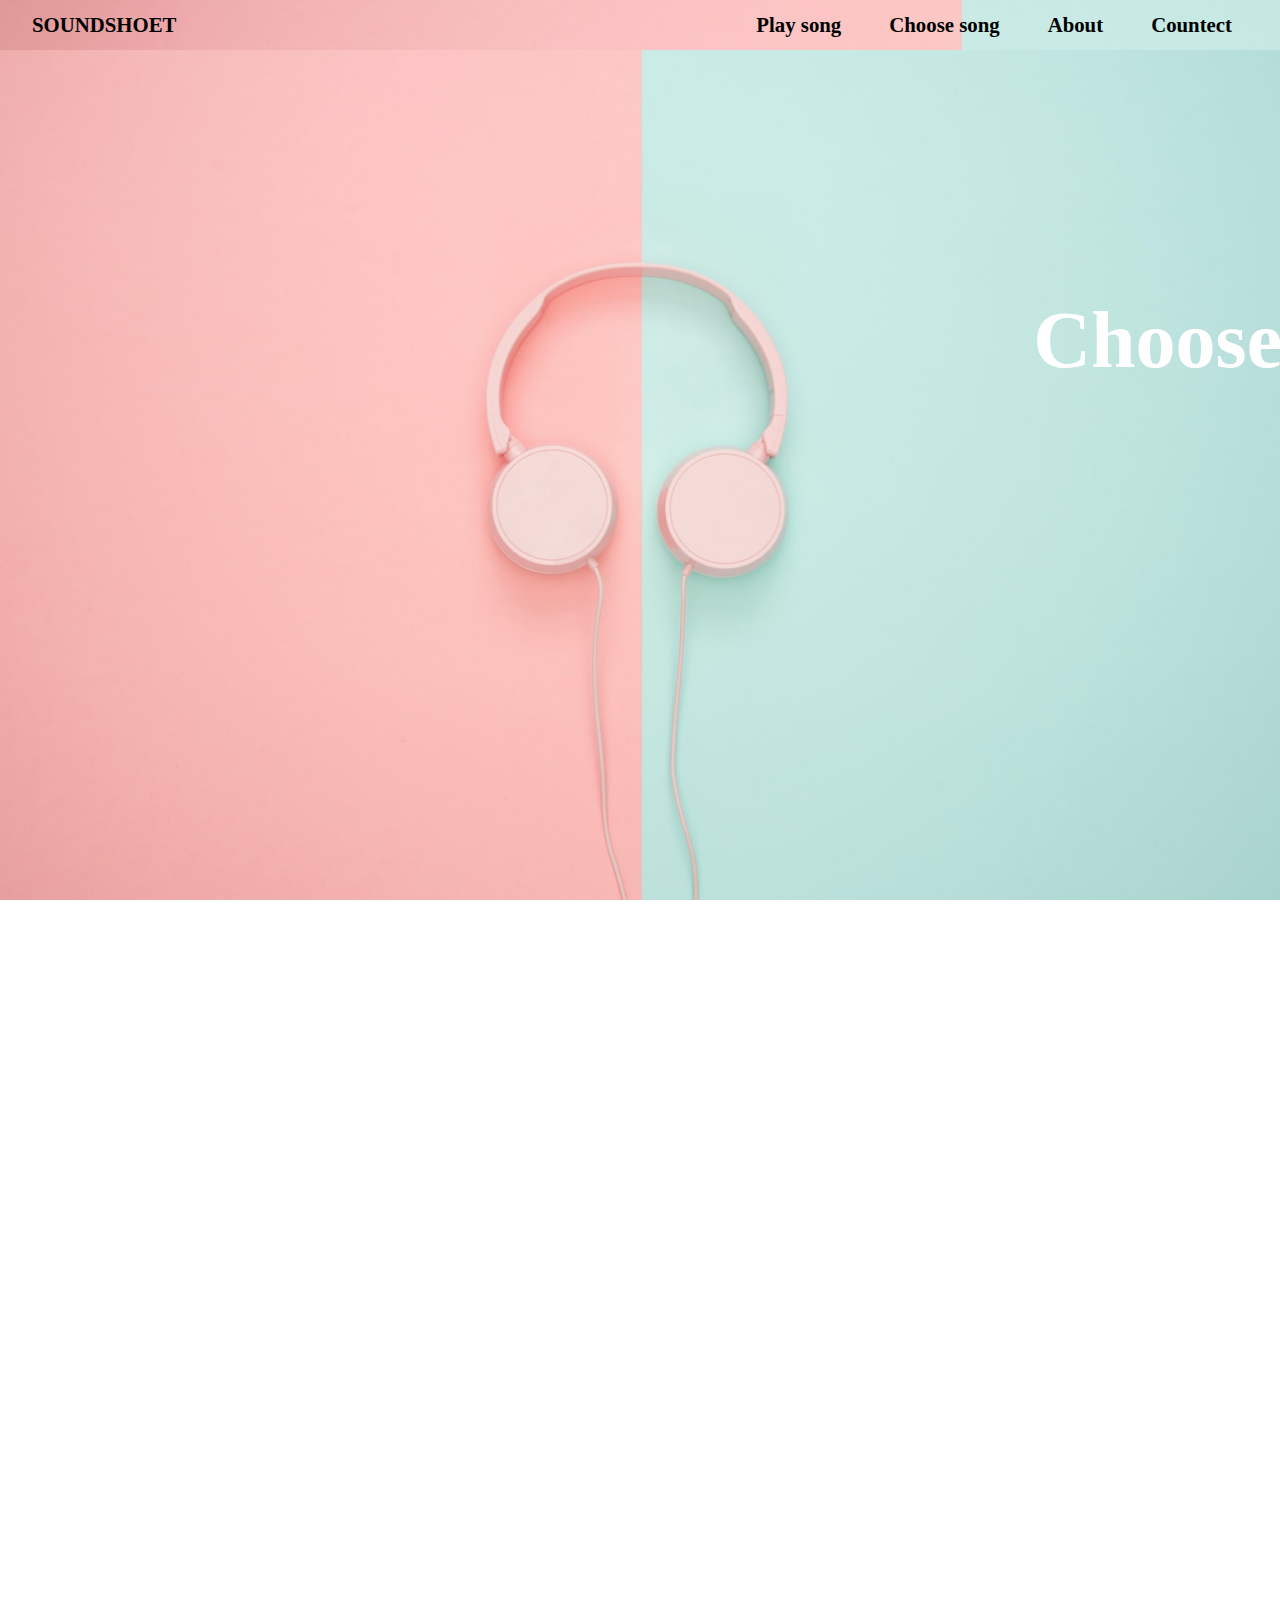
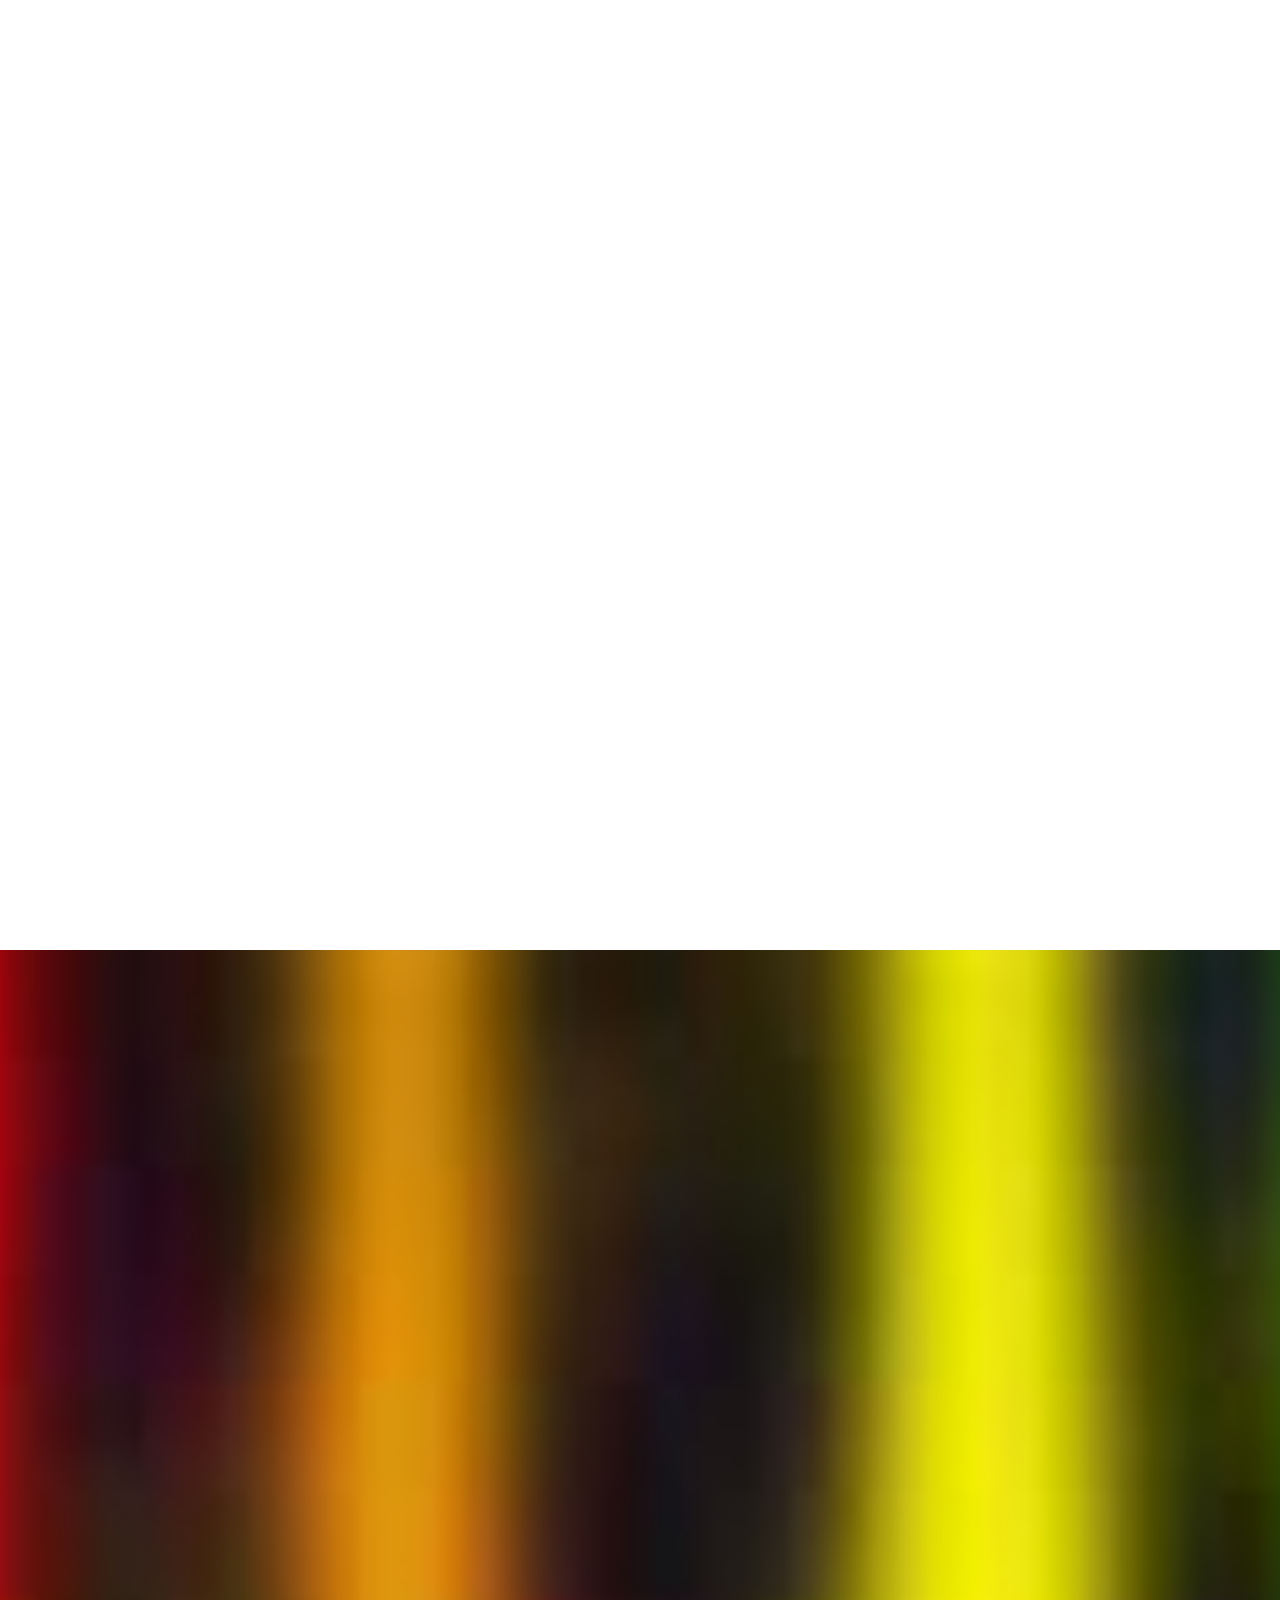
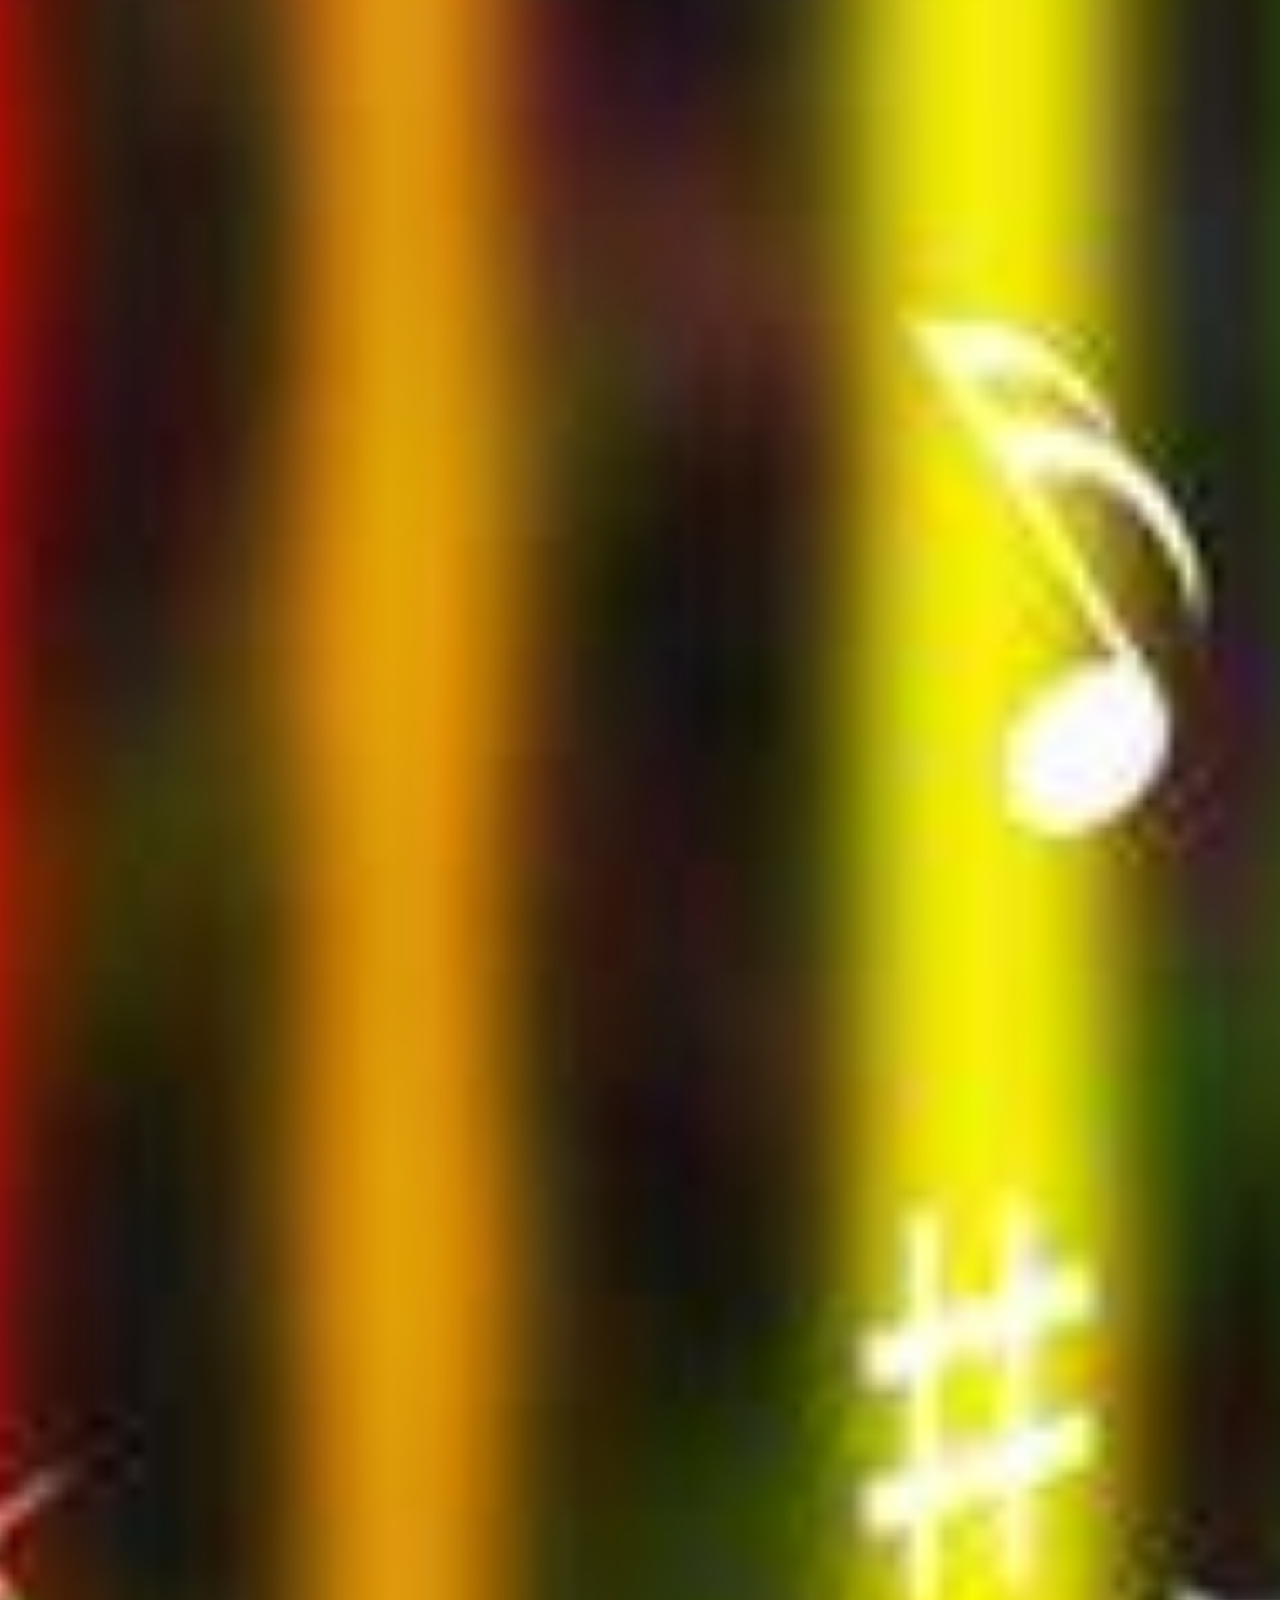
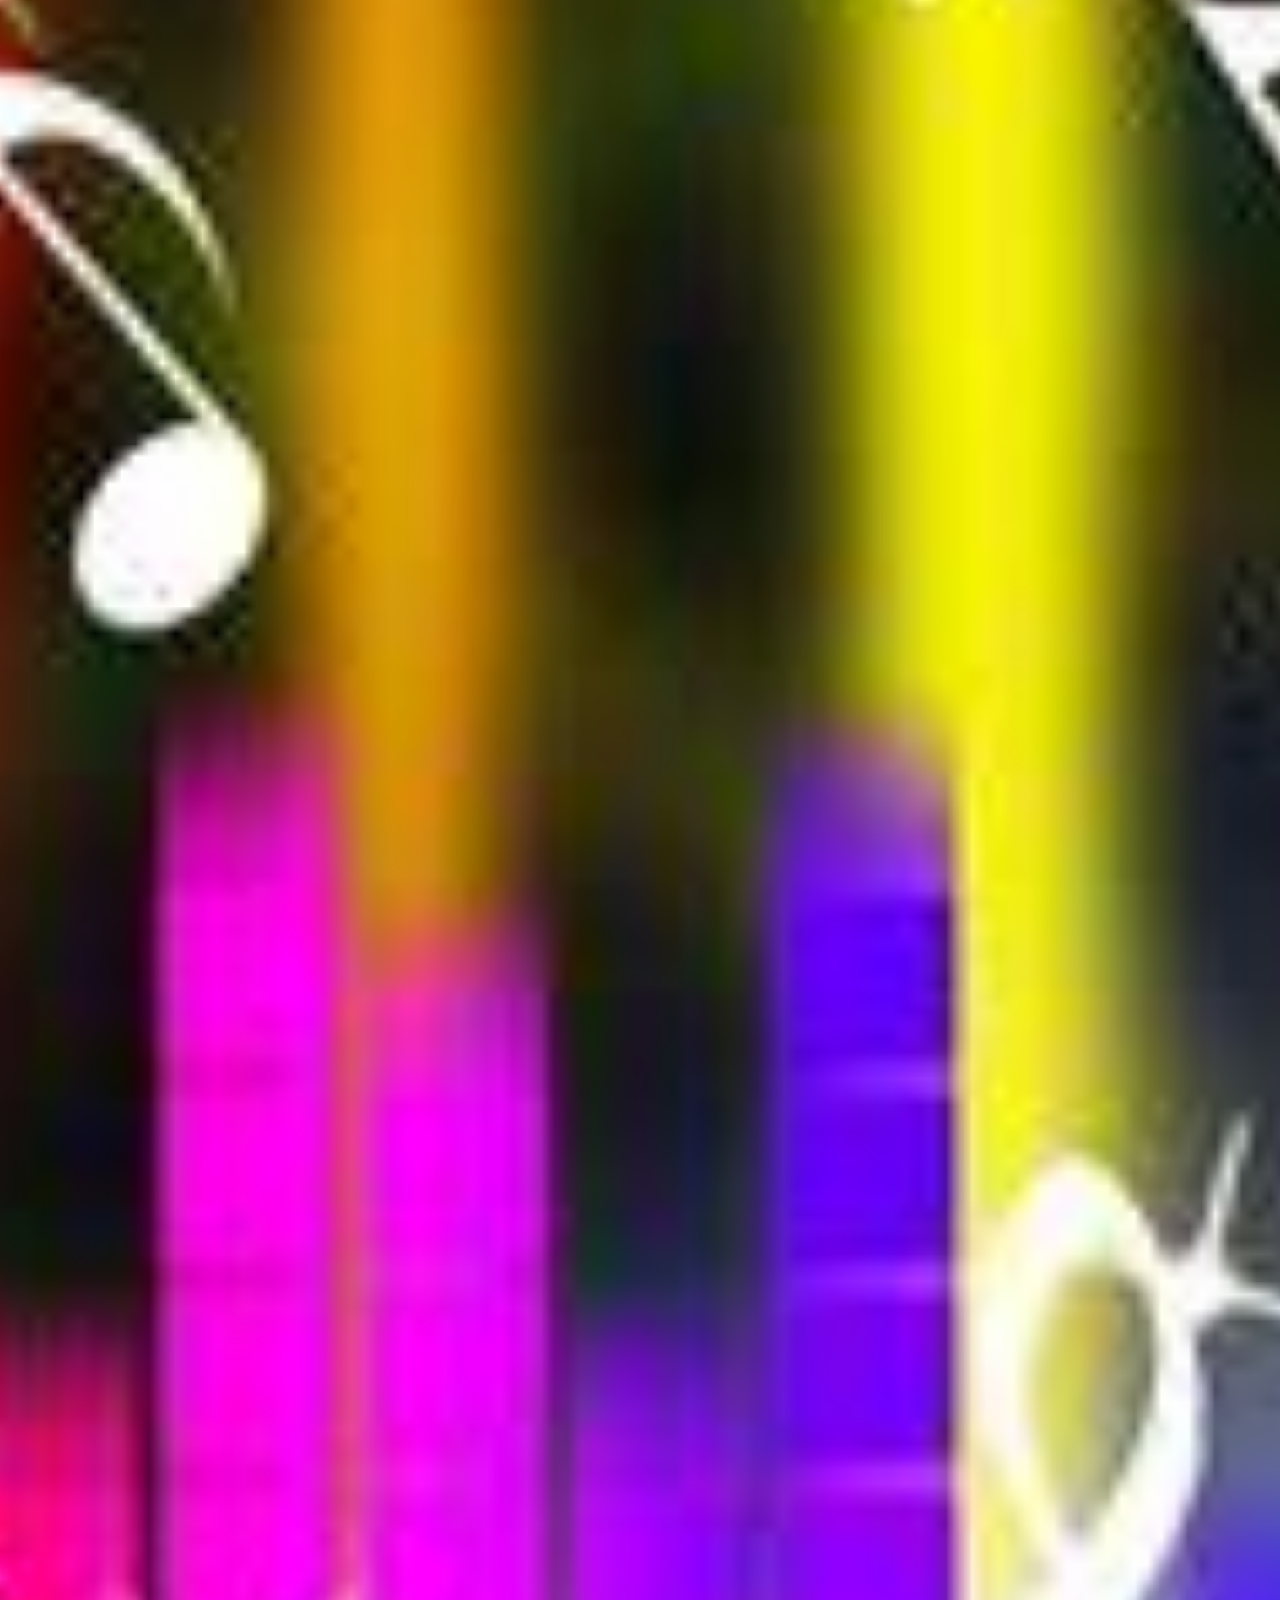
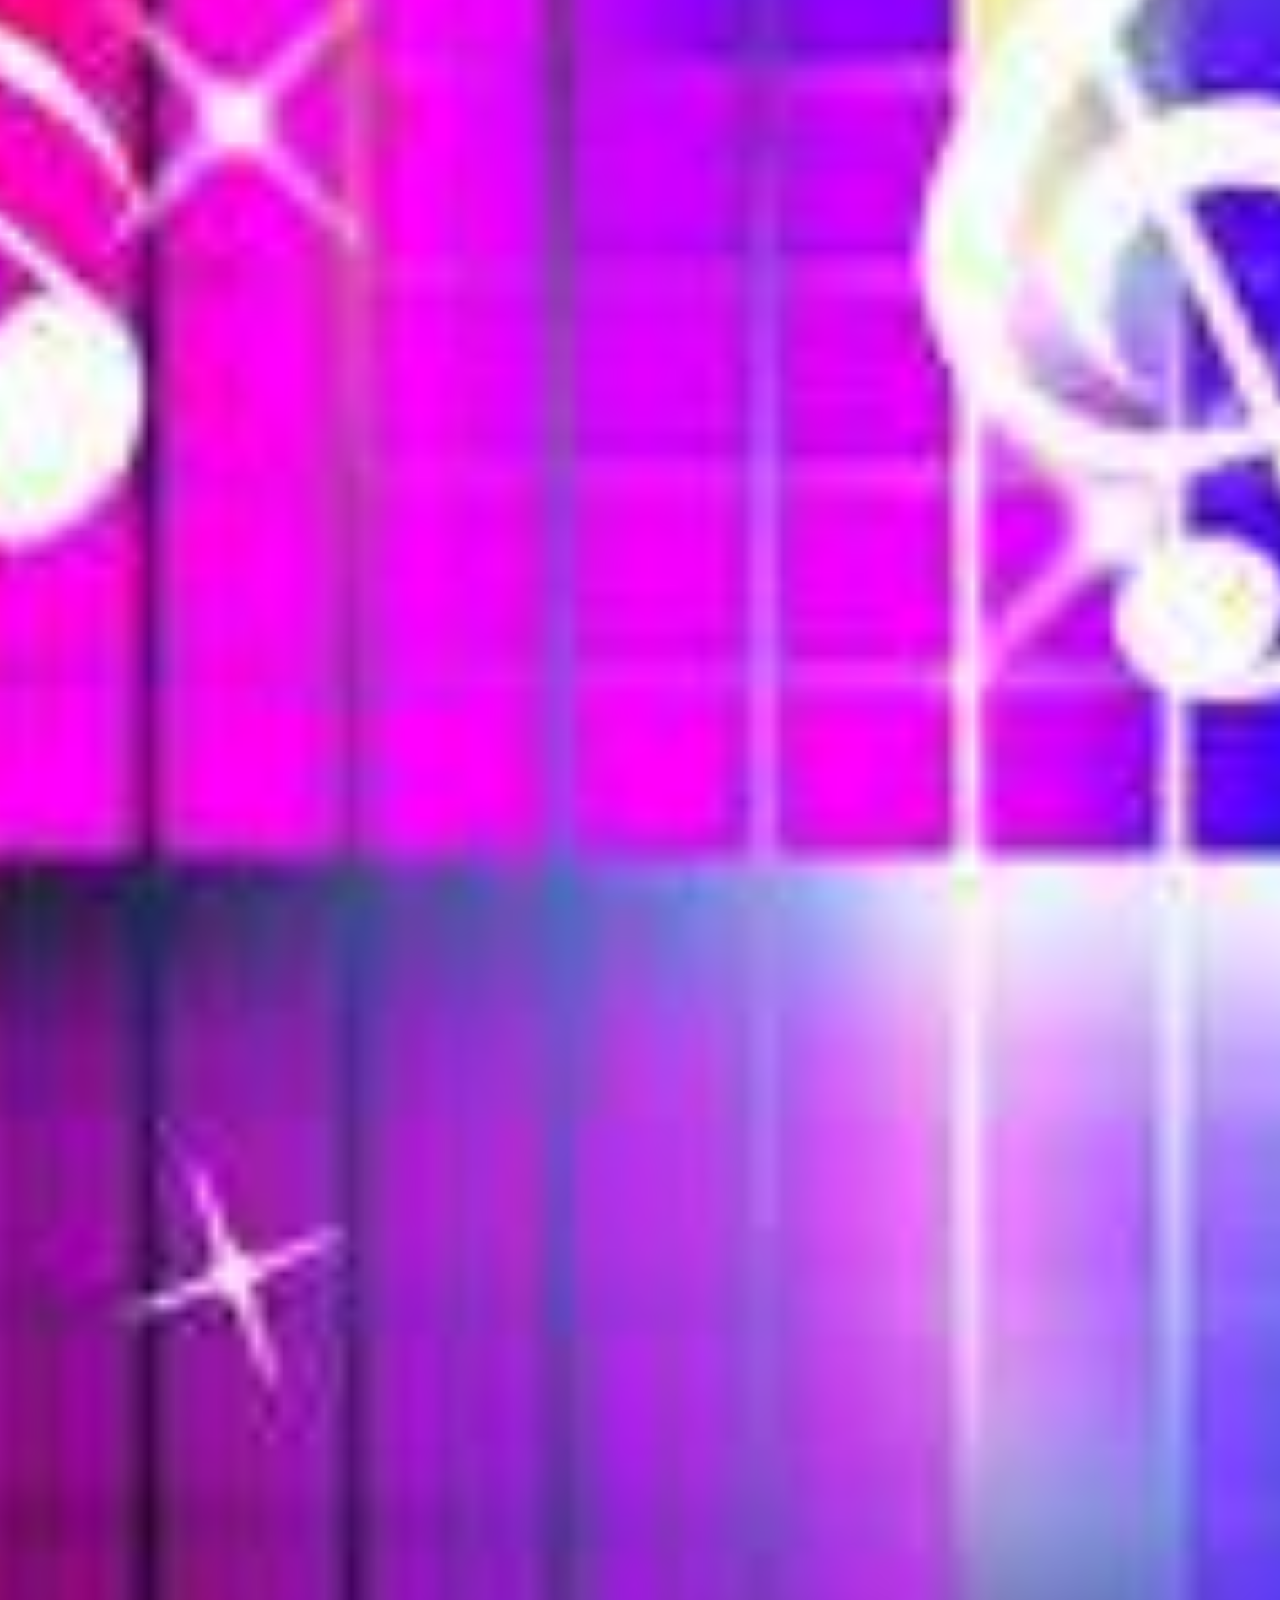
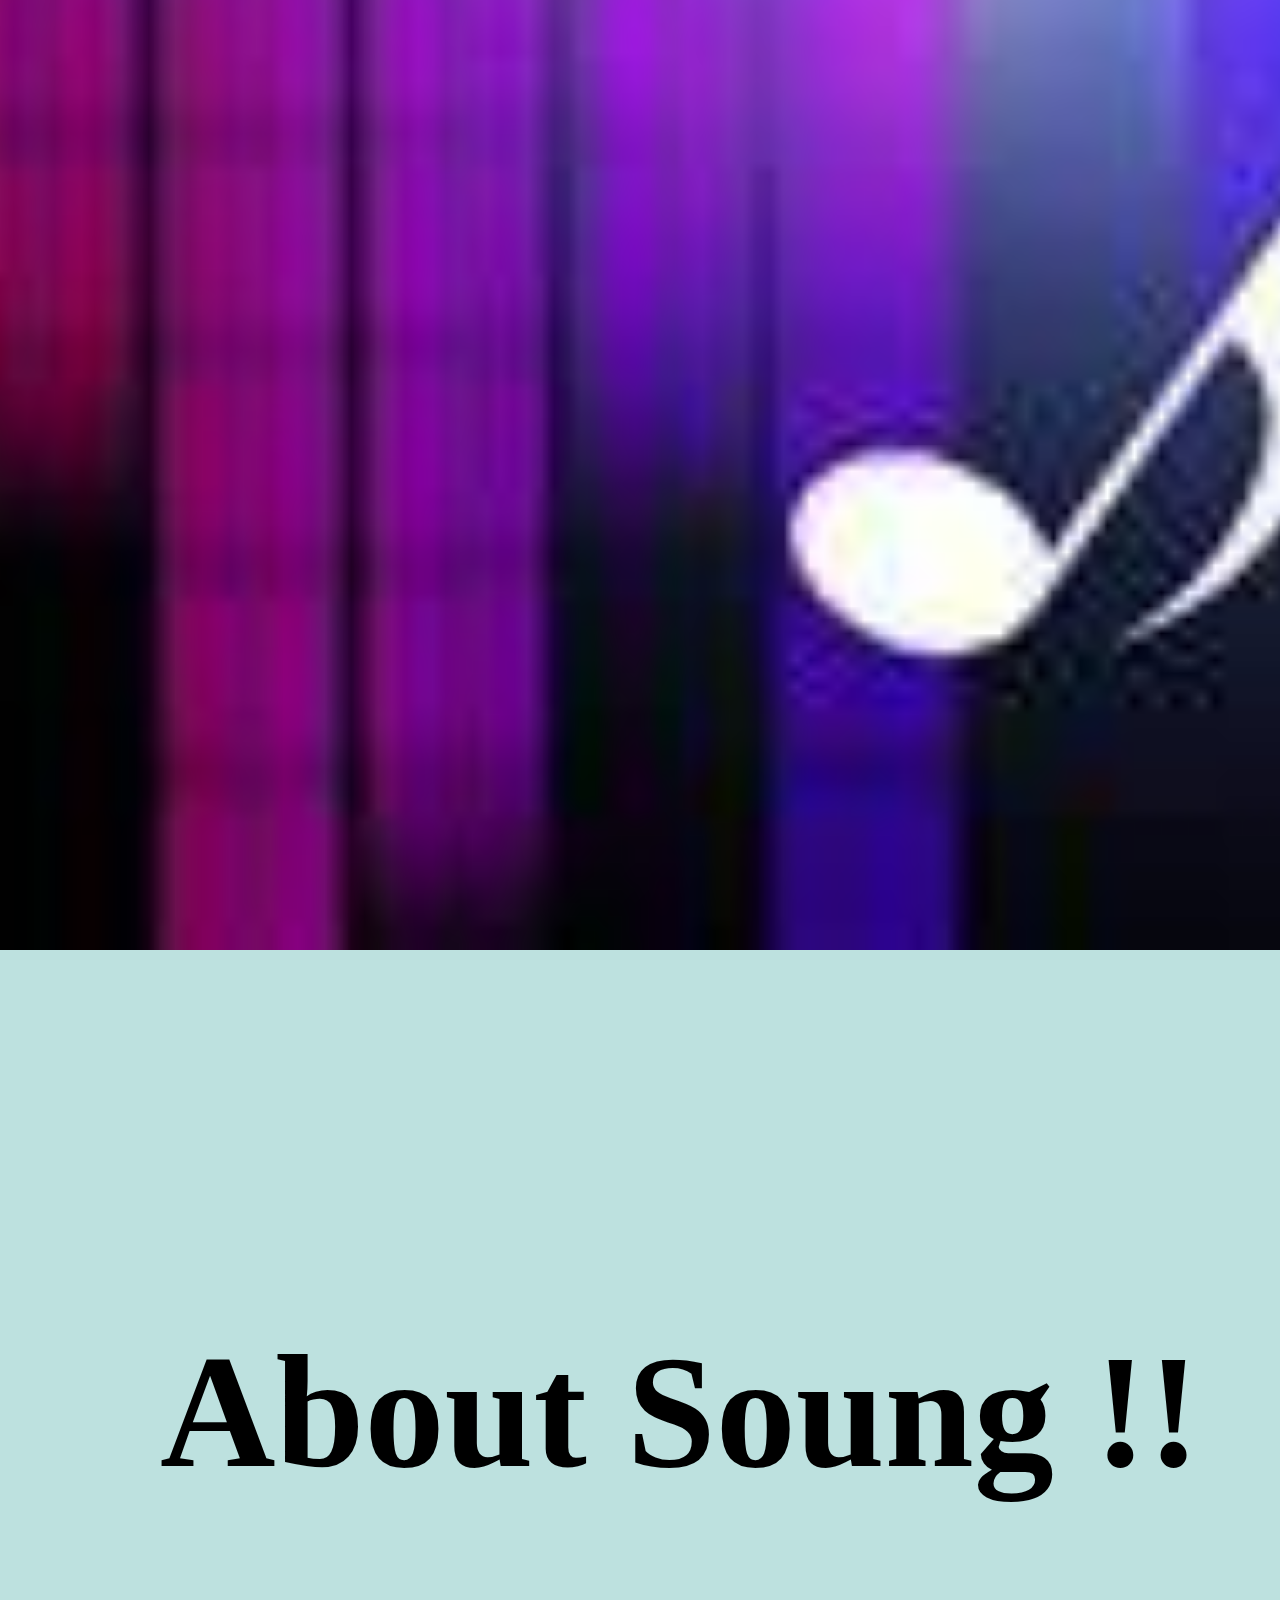
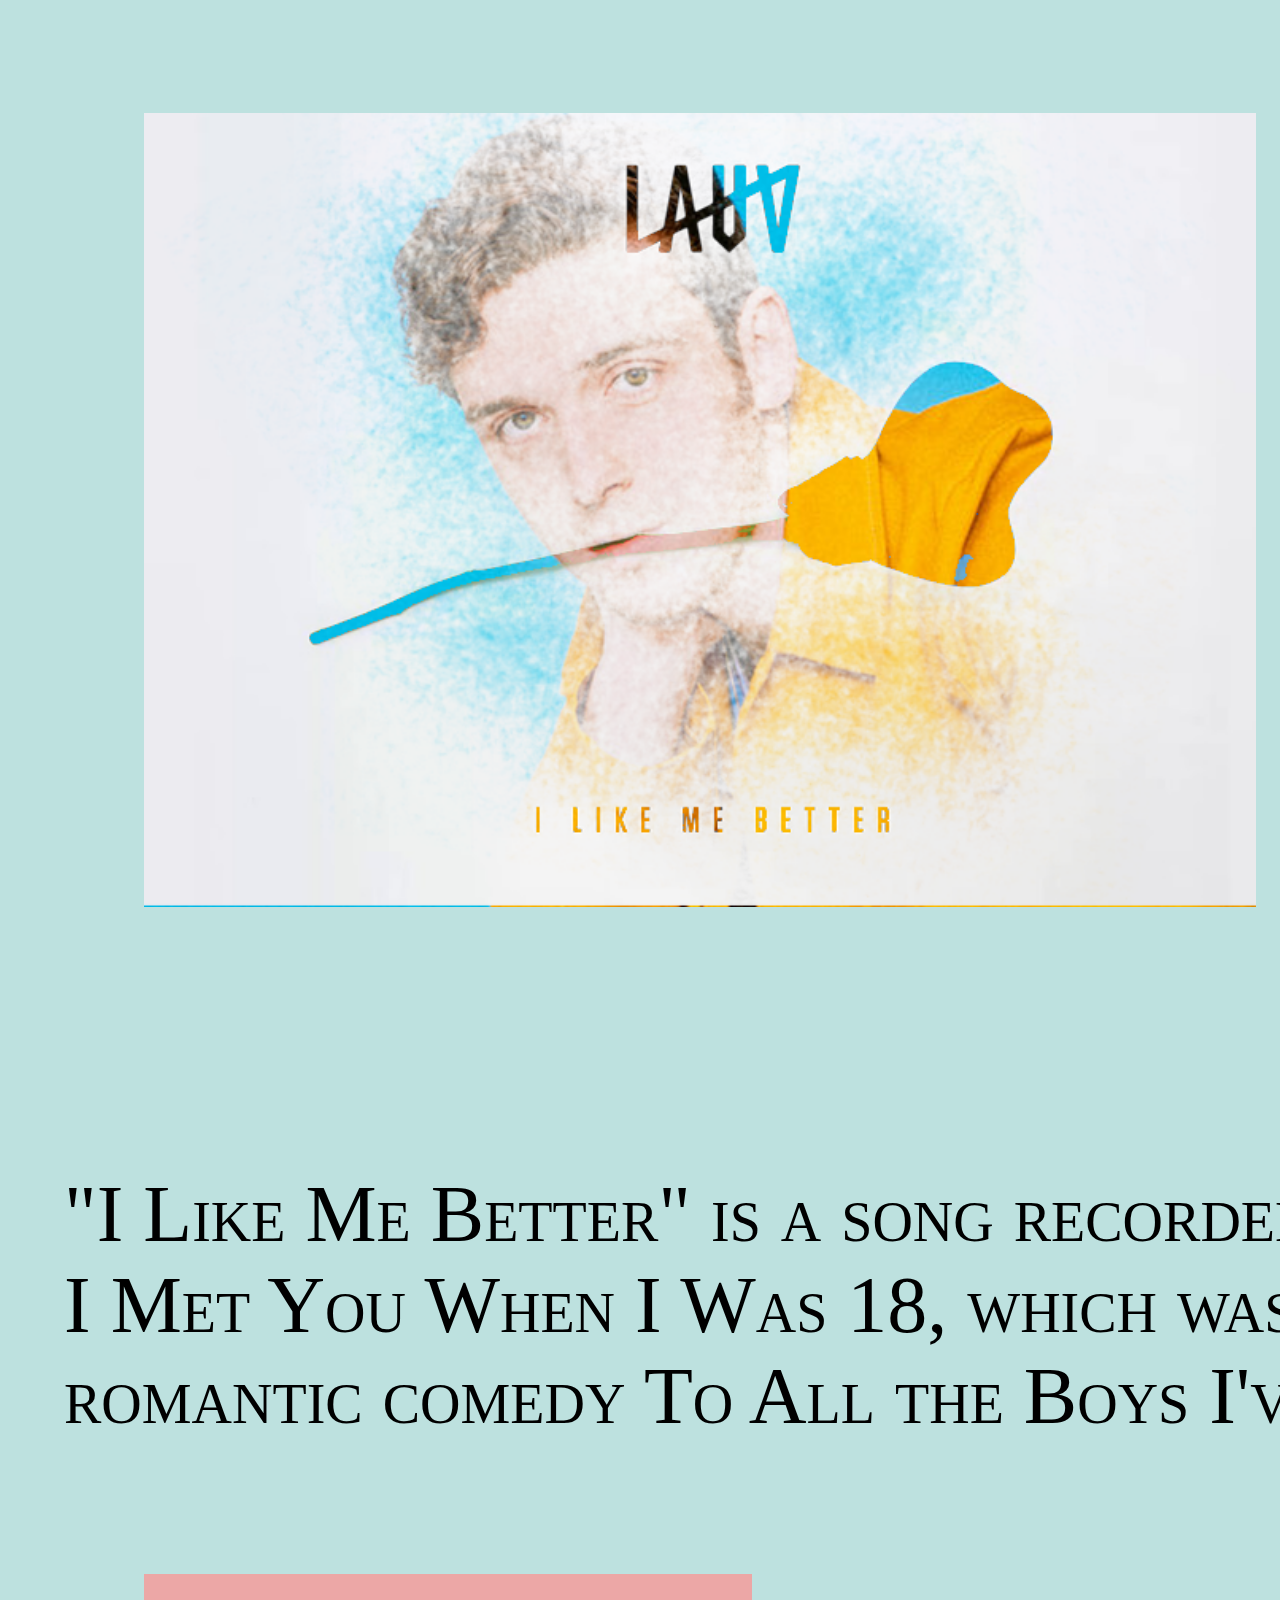
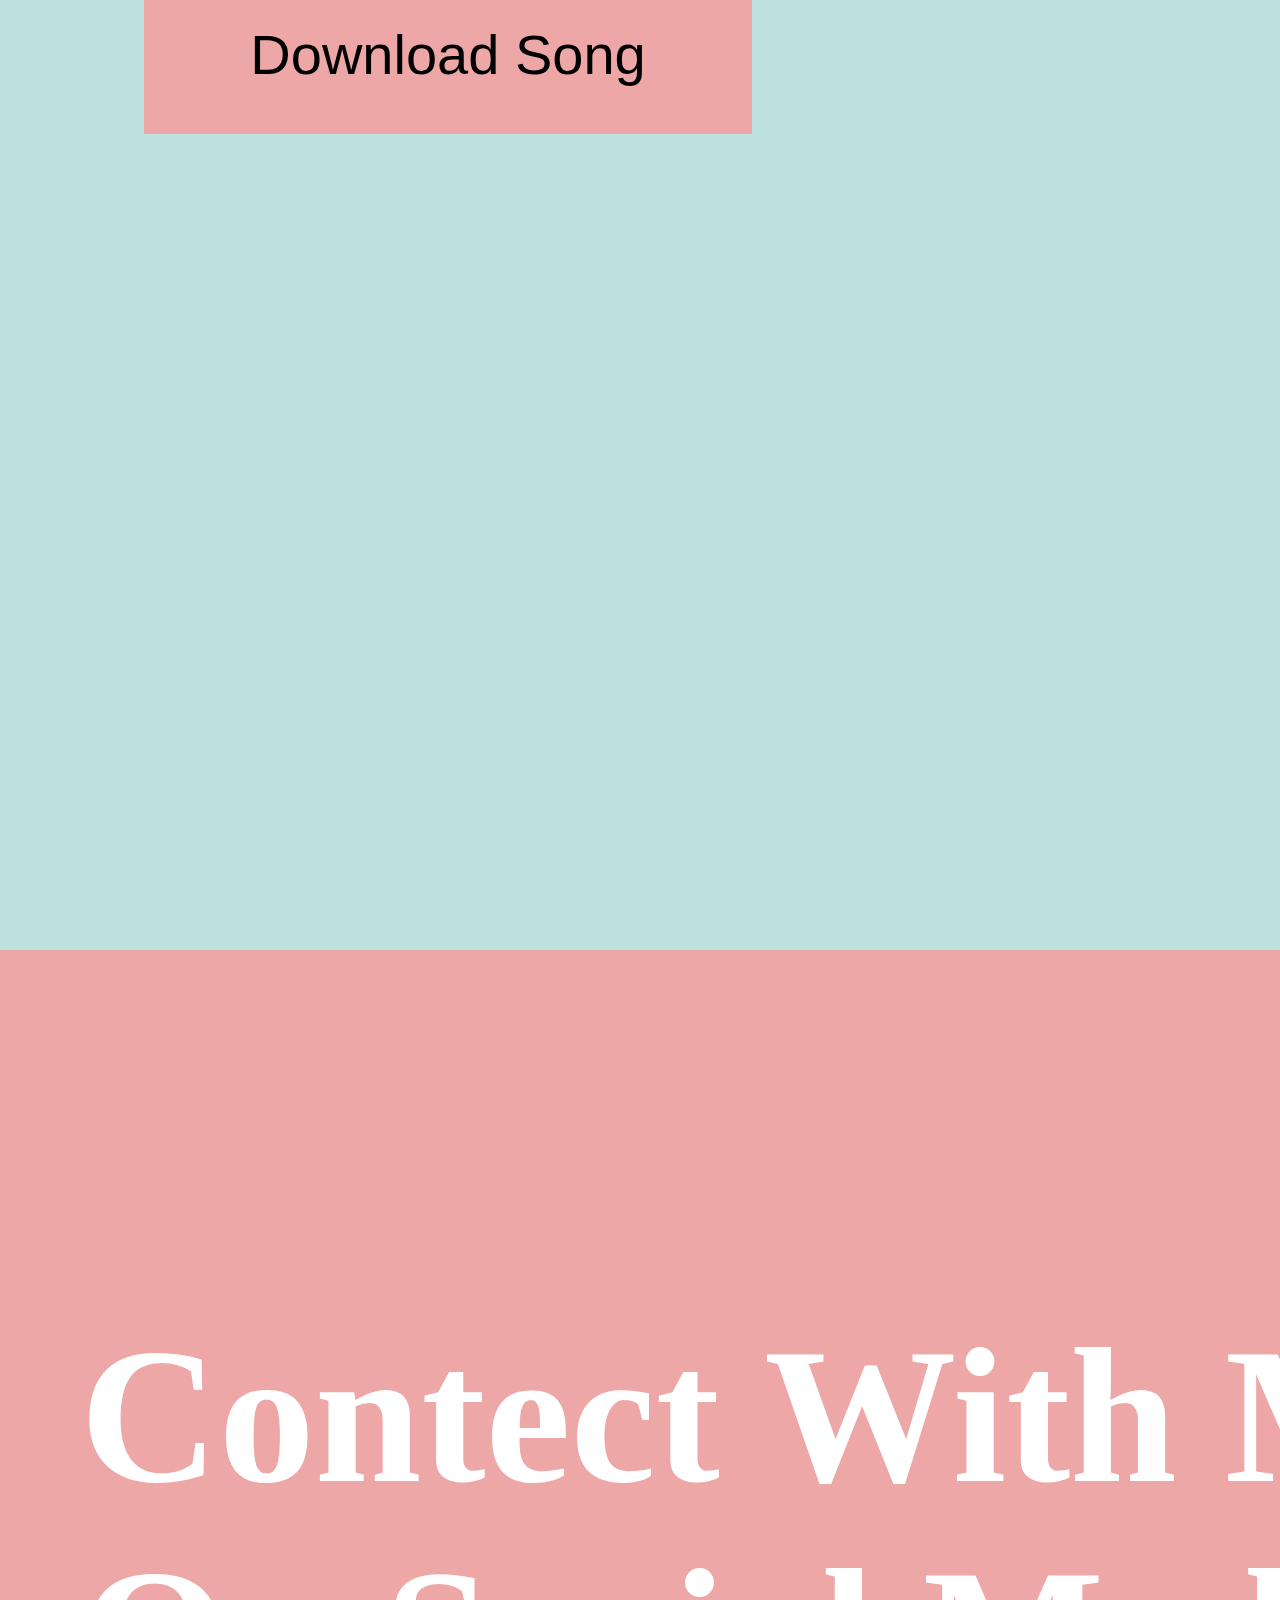
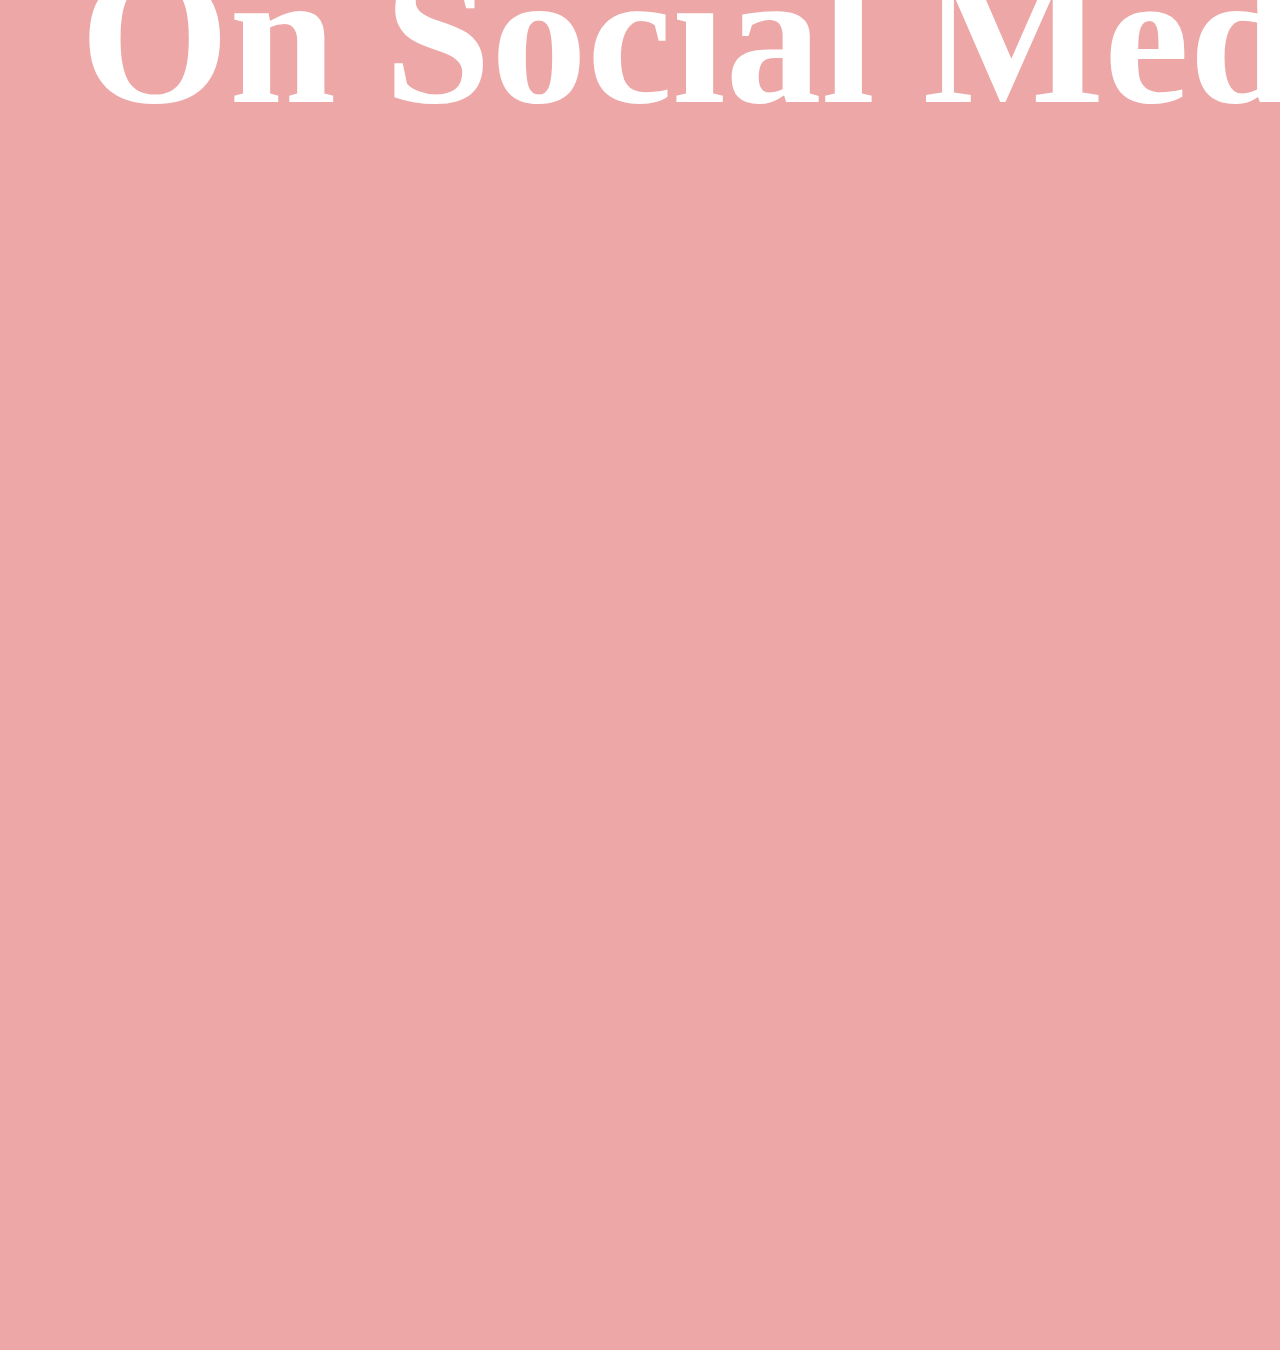
==== musicList.html @ 484cf1fd "first commit" ====
<!DOCTYPE html>
<html lang="en">
<head>
    <meta charset="UTF-8">
    <meta name="viewport" content="width=device-width, initial-scale=1.0">
    <title>Musci List</title>
    <link rel="stylesheet" href="musicLIst.css">
    <!-- cdj -->
    <link rel="stylesheet" href="https://cdnjs.cloudflare.com/ajax/libs/font-awesome/6.5.1/css/all.min.css" integrity="sha512-DTOQO9RWCH3ppGqcWaEA1BIZOC6xxalwEsw9c2QQeAIftl+Vegovlnee1c9QX4TctnWMn13TZye+giMm8e2LwA==" crossorigin="anonymous" referrerpolicy="no-referrer" />
</head>
<body>
    <!-- Header part -->
    <div class="head">
        <div class="heding">SOUNDSHOET  <i class="fa-solid fa-music" style="color: #ff03dd;"></i> <i class="fa-solid fa-bars"></i></div>
        <div class="menu">
            <ul>
                <li>Play song</li>
                <li>Choose song</li>
                <li>About</li>
                <li>Countect</li>
               
            </ul>
        </div>
    </div>
    <!-- body part -->
<div class="bodyp">


    <div class="fist">
    <div class="a">
        Choose a song !!
    </div>
    <div class="b">
        <button>Play Song</button>
    </div> 


  
           
  
    
</div>



</div>
<div class="ccc">


<!-- 1 -->
<div class="box1">
    
</div>
<div class="boxa1">
    <p>
        <audio controls>
            <source src="audio/bahubalisong.mp3" type="audio/mpeg">
          </audio>
    </p>
</div>
<!-- 2-->
<div class="box2">
    
</div>
<div class="boxa2">
    <p>
        <audio controls>
            <source src="audio/dadwr S.mp3" type="audio/mpeg">
          </audio>
    </p>
</div>
<!--  3 -->
<div class="box3">
    
</div>
<div class="boxa3">
    <p>
        <audio controls>
            <source src="audio/animalS.mp3" type="audio/mpeg">
          </audio>
    </p>
</div>
<!-- 4 -->
<div class="box4">
    
</div>
<div class="boxa4">
    <p>
        <audio controls>
            <source src="audio/omar S.mp3" type="audio/mpeg">
          </audio>
    </p>
</div>
<!-- 5 -->
<div class="box5">
    
</div>
<div class="boxa5">
    <p>
        <audio controls>
            <source src="audio/aaaS.mp3" type="audio/mpeg">
          </audio>
    </p>
</div>
<!-- 6 -->
<div class="box6">
    
</div>
<div class="boxa6">
    <p>
        <audio controls>
            <source src="audio/bbbS.mp3" type="audio/mpeg">
          </audio>
    </p>
</div>
  
<video id="vi" src="img/bahubaliVideo.mp4" autoplay></video>
    
</div>
<!-- lastpart -->

<div class="last">

 <div class="v">
    <br><br>
    <span>About Soung !!</span>
 </div>

 <div class="lt">
    <div class="aaa">
    <img src="img/ilikemebetter.png" alt=""><br><br>
    </div>

    <div class="bbb">
    <p id="pp">"I Like Me Better" is a song recorded by American singer-songwriter Lauv. It was released on May 19, 2017, and is included on Lauv's compilation album I Met You When I Was 18, which was released on May 31, 2018. It has also been used in an Android Auto app commercial, in the trailer of Netflix's romantic comedy To All the Boys I've Loved Before, and in the fall ball episode of Netflix's comedy series The Expanding Universe of Ashley Garcia.</p></div>
 </div>
<br><br>
<a href="https://thenewc0der-24.github.io/SoundSculpt/assets/Songs/I%20Like%20Me%20Better%20-%20Lauv.mp3"> <button id="bb">Download Song</button></a>


</div>

<!-- footer -->
<div class="footer">
    <br><br>
    <div class="xx">
        Contect With Me <br> On Social Media
   
    <div class="icon">
        <i class="fa-brands fa-instagram"></i>
        <i class="fa-brands fa-facebook"></i>
        <i class="fa-brands fa-linkedin-in"></i>
        <i class="fa-brands fa-twitter"></i>
        <i class="fa-brands fa-github"></i>
    </div>
</div>
   
</body>
</html>
---- musicLIst.css ----
*{
    margin: 0;
    padding: 0;
}

body{

    /* background-color: black; */
    color: white;
}

.head{
    display: flex;
    align-items: center;
    justify-content: space-between;
    height: 50px;
    background-image: url(img/banner.png);
    color: black;
    font-size: 1.3rem;
    font-weight: bold;
}
.head .heding{
    margin-left: 2rem;
}
.menu ul{
    
    display: flex;
    margin-left: 2rem;  
}

.menu li{
    padding-right: 3rem;
}
.menu ul li{
    list-style-type: none;
}
.menu li:hover{
    border-bottom: 1rem solid rgba(141, 31, 104, 0.338);
    transition: ease-in-out;   
}



/* medai Query */
@media only screen and (max-width: 420px) {
  
    .head{
        width: 100%;
        height: 140px;
        background-image: url(img/banner.png);
        background-position: center;
        background-repeat: no-repeat;
        background-size: cover;
        font-size: 4.5rem;
        font-weight: bold;
        position: fixed;
        background-attachment: fixed;
    }
    .fa-bars {
        font-weight: 900;
        margin-left: 44rem;
    }
    .head .menu{
        display: none;
    }
}

/* bodypart */
.bodyp{
    background-image: url(img/banner.png);
    background-position: center;
    background-repeat: no-repeat;
    background-size: cover;
    height: 2500px;
    width: 404%;
    background-attachment: fixed;
}
.fist{  
    display: flex;
    height: 100px;
    align-items: center;
    justify-content:space-around;
}
.a{
    font-size: 5rem;
    font-weight: bold;
    margin-top: 30rem;
}
.b button{
  background-color: aqua;
  width: 30rem;
  border: none;
  height: 6rem;
  font-size: 3rem;
  margin-top: 30rem;
}


/* <!-- body part --> */


    .ccc{
        height: 6400px;
        width: 404%;  
        /* background-color: #ECA7A6; */
        background-image: url(img/B\ img.jpeg);
        background-position: center;
        background-repeat: no-repeat;
        background-size: cover;
        display: flex;
        flex-direction: column;
        flex-wrap: wrap;
        gap: 5rem;
        align-items: center;
        justify-content: center;
             
    }

/* 1 */
    .box1{
        border: 5px solid black;
        height: 700px;
        width: 1000px;
        background-image: url(audio/bahuImag.jpg);
        background-position: center;
        background-repeat: no-repeat;
        background-size: cover;

    }
  
    .boxa1 p audio{
        width: 40rem;
        transform: scale(1.8);

    }
    /* 2 */
    .box2{
        border: 5px solid black;
        height: 700px;
        width: 1000px;
        background-image: url(audio/gader.jpg);
        background-position: center;
        background-repeat: no-repeat;
        background-size: cover;

    }
  
    .boxa2 p audio{
        width: 40rem;
        transform: scale(1.8);

    }
    /* 3 */
    .box3{
        border: 5px solid black;
        height: 700px;
        width: 1000px;
        background-image: url(audio/animal.jpg);
        background-position: center;
        background-repeat: no-repeat;
        background-size: cover;

    }
  
    .boxa3 p audio{
        width: 40rem;
        transform: scale(1.8);

    }
    /* 4 */
    .box4{
        border: 5px solid black;
        height: 700px;
        width: 1000px;
        background-image: url(audio/o\ mari.jpg);
        background-position: center;
        background-repeat: no-repeat;
        background-size: cover;

    }
  
    .boxa4 p audio{
        width: 40rem;
        transform: scale(1.8);

    }
    /* 5 */
    .box5{
        border: 5px solid black;
        height: 700px;
        width: 1000px;
        background-image: url(audio/aaa.jpg);
        background-position: center;
        background-repeat: no-repeat;
        background-size: cover;

    }
  
    .boxa5 p audio{
        width: 40rem;
        transform: scale(1.8);

    }
    /* 6 */
    .box6{
        border: 5px solid black;
        height: 700px;
        width: 1000px;
        background-image: url(audio/bbb.jpg);
        background-position: center;
        background-repeat: no-repeat;
        background-size: cover;

    }
  
    .boxa6 p audio{
        width: 40rem;
        transform: scale(1.8);

    }

    #vi{
        height: 750px;
    }

    /* lastpart */
    .last{
        height: 3200px;
        width: 404%;  
        background: #bde1df;
    }

.v{
    font-size: 10rem;
    color: black;
    margin-left: 10rem;
    font-weight: bold;

}
.lt img{
    margin-top: 13rem;
    margin-left: 9rem;
    height: 794px;
}

#pp{
    color: black;
    font-size: 5rem;
    margin-top: 15rem;
    font-variant: small-caps;
    margin-left: 4rem;
}

#bb{
    margin-left: 9rem;
    height: 10rem;
    width: 38rem;
    background-color: #ECA7A6;
    color: black;
    font-size: 3.5rem;
    margin-top: 6rem;
    text-align: center;
    border: none;
}

.footer{
    height: 2000px;
    width: 404%;
    background-color:#ECA7A6;

}
.xx{
    font-size: 12rem;
    font-weight: bold;
    margin-left: 5rem;
    margin-top: 20rem;
    
}

.icon{
    font-size: 25rem;
    margin-top: 10rem;
}

.z{
    border: 2px solid;
    height: 100px;
    color: black;
    font-size: 4rem;
    margin-top: 114rem;
    margin-right: 45rem;
}
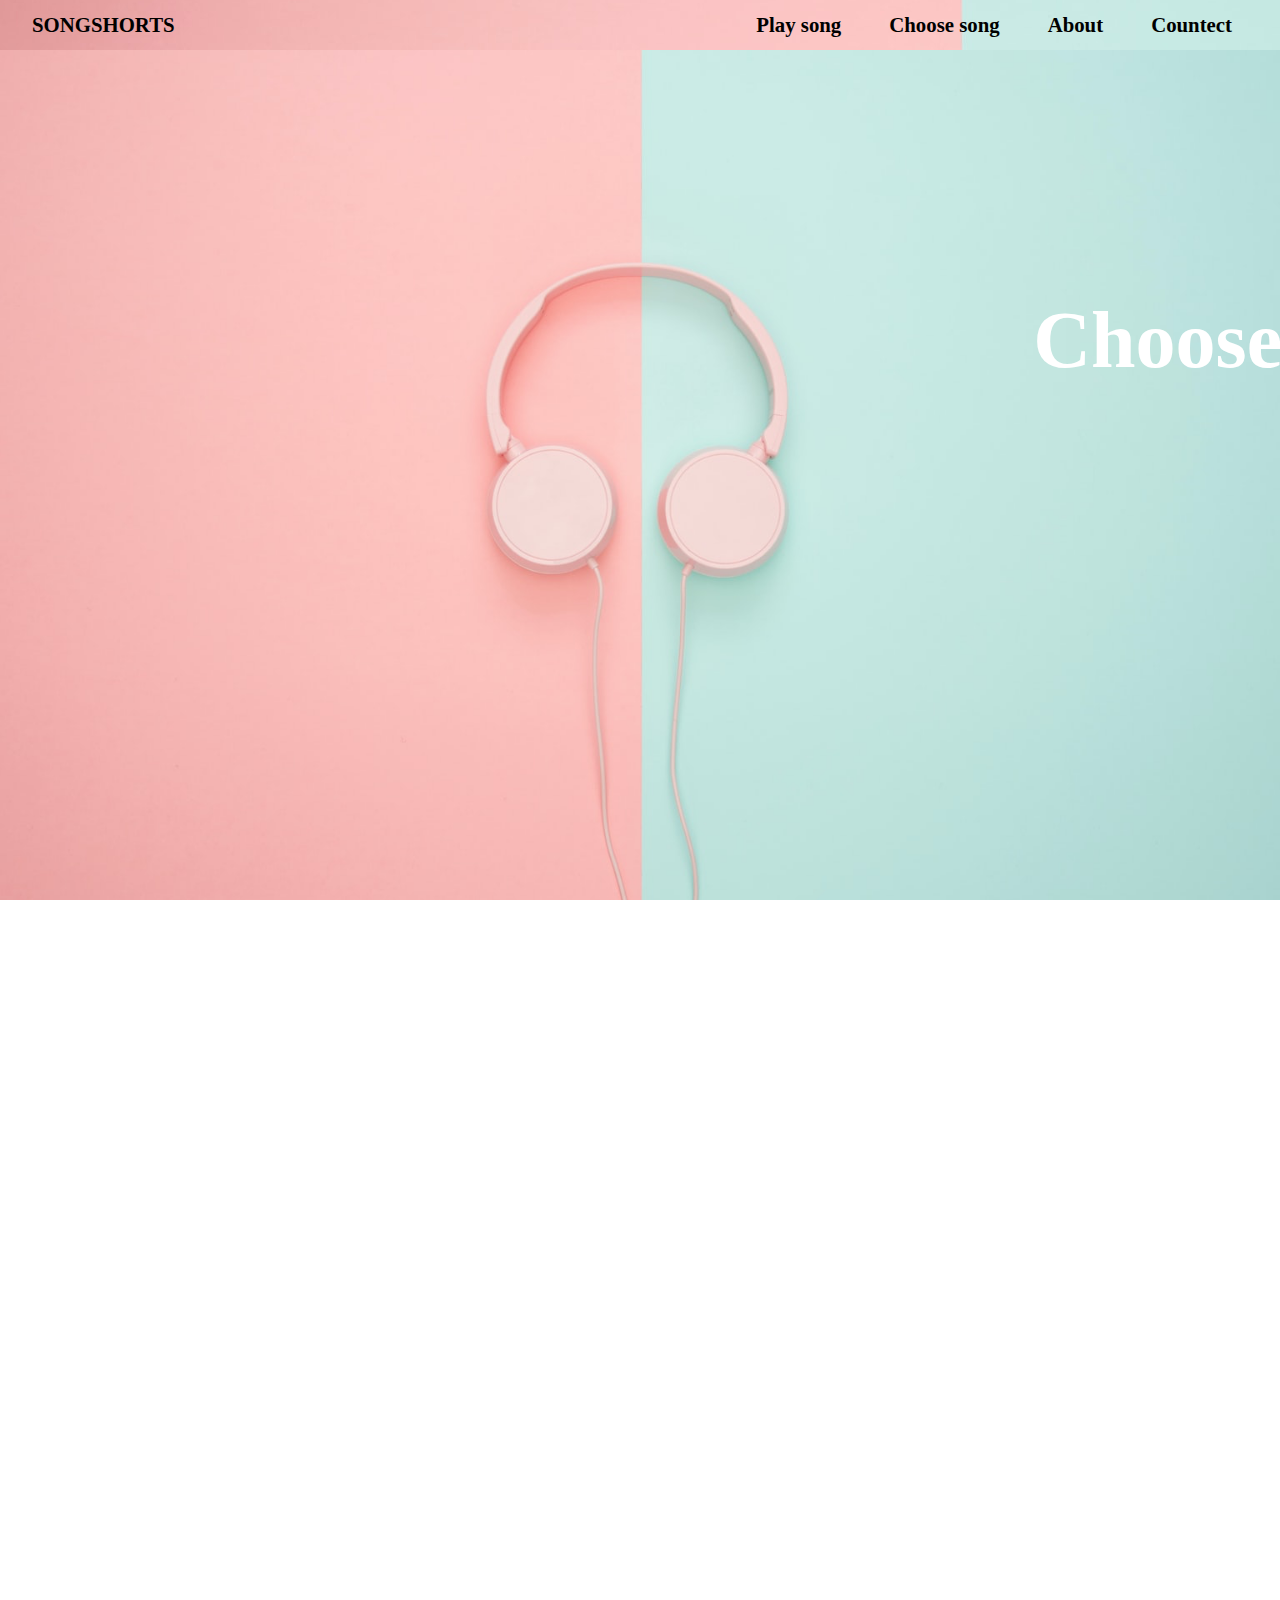
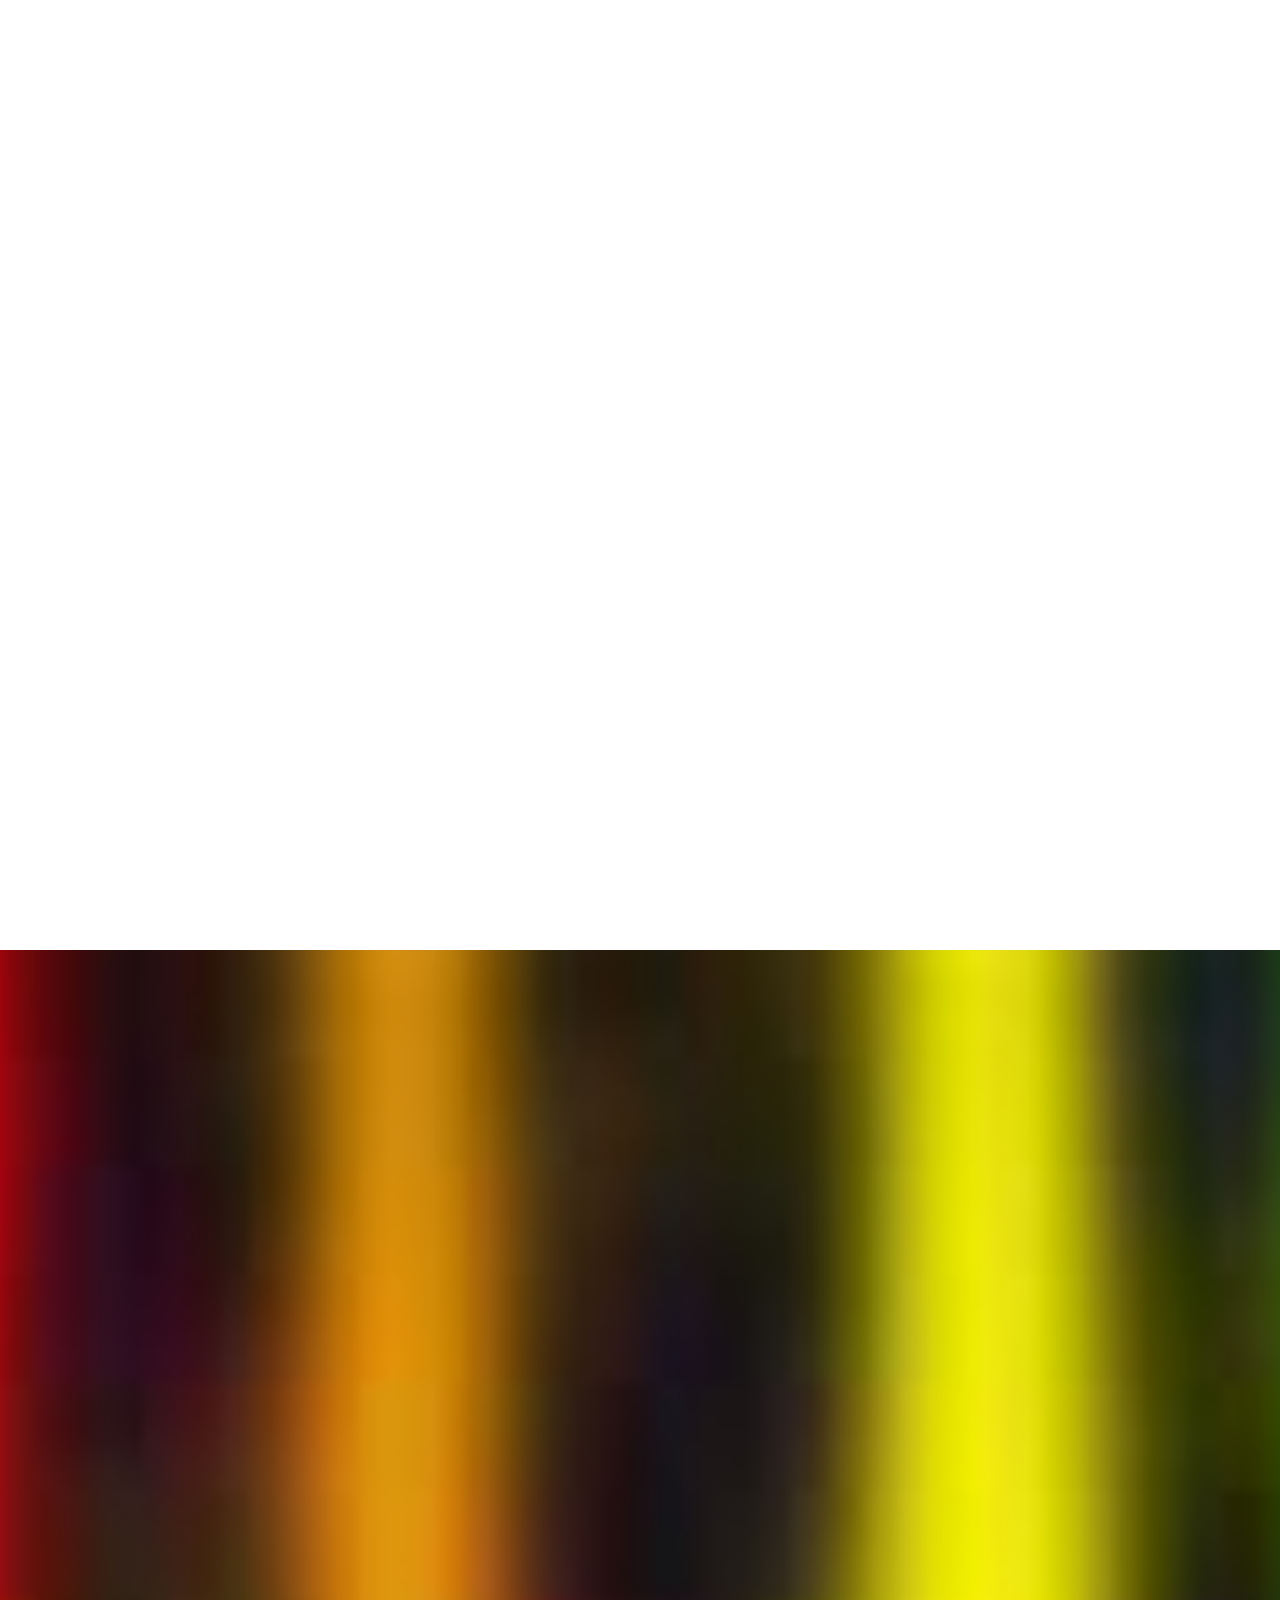
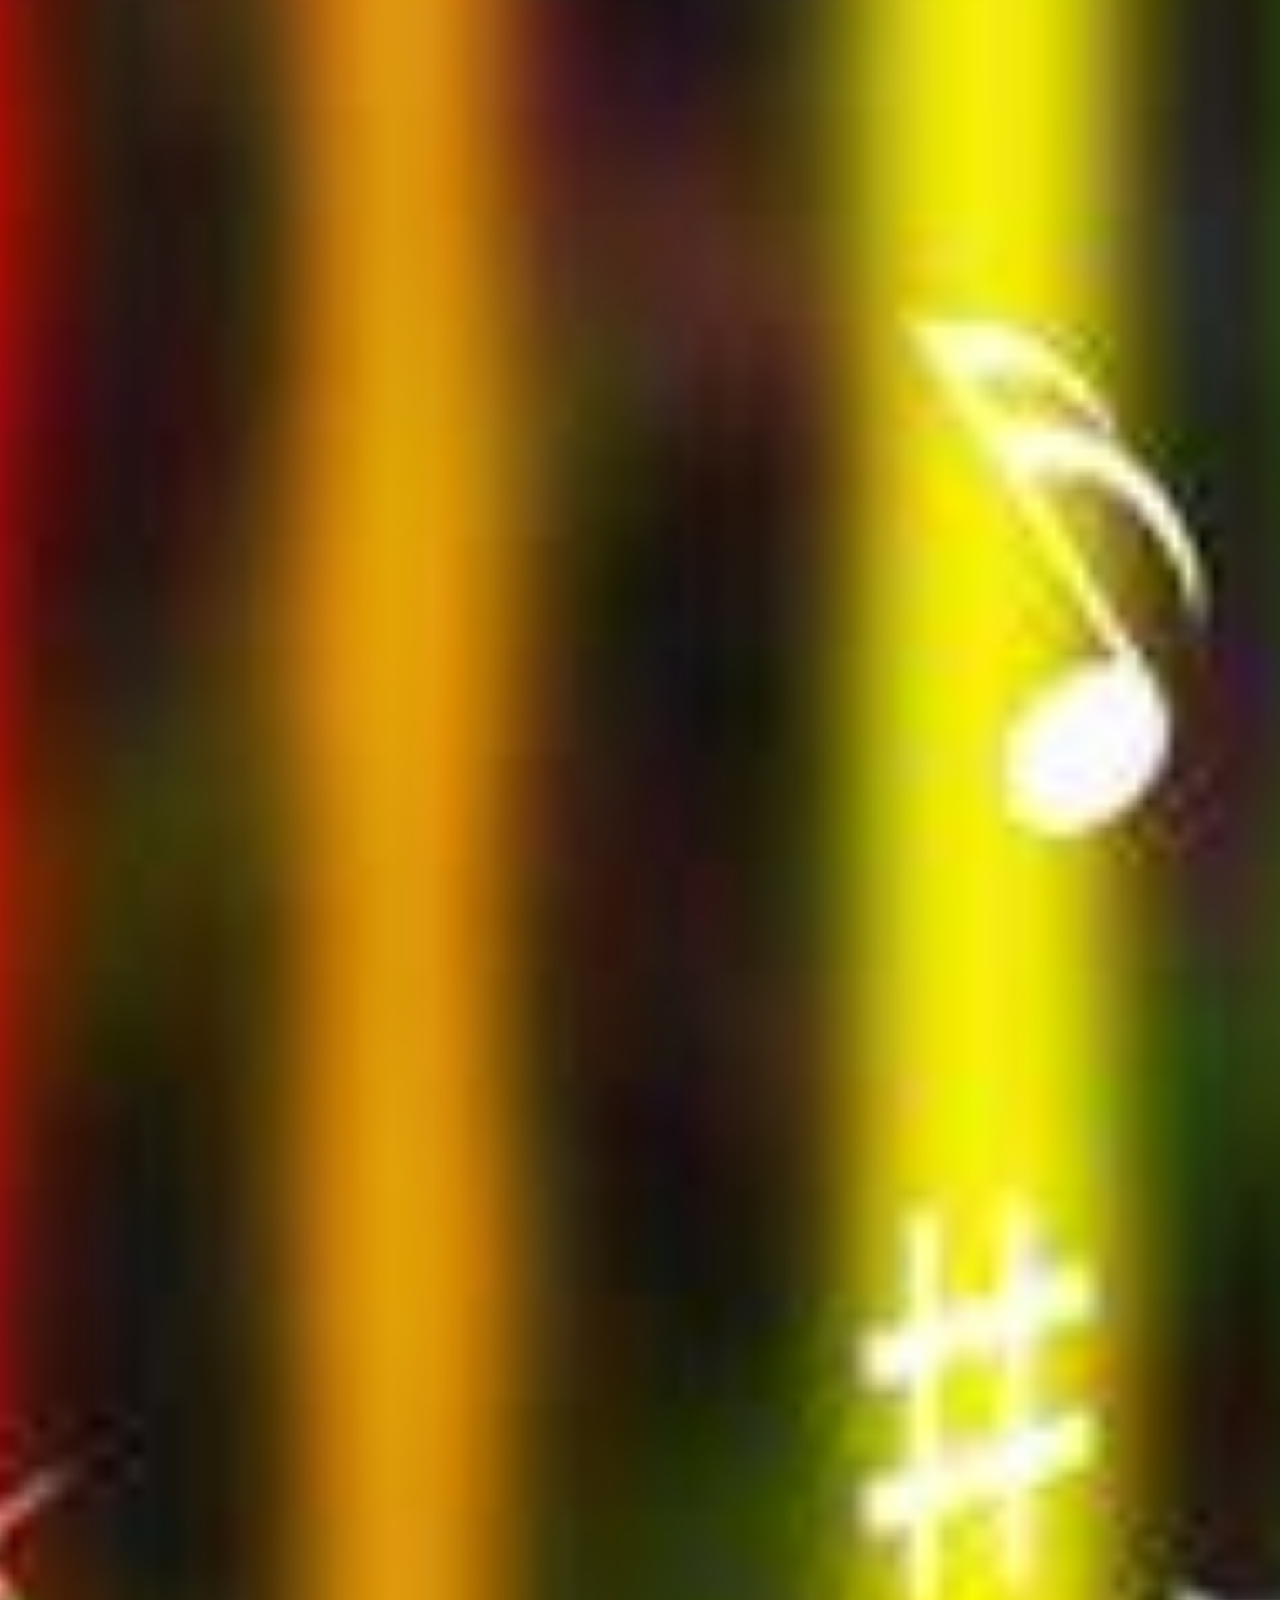
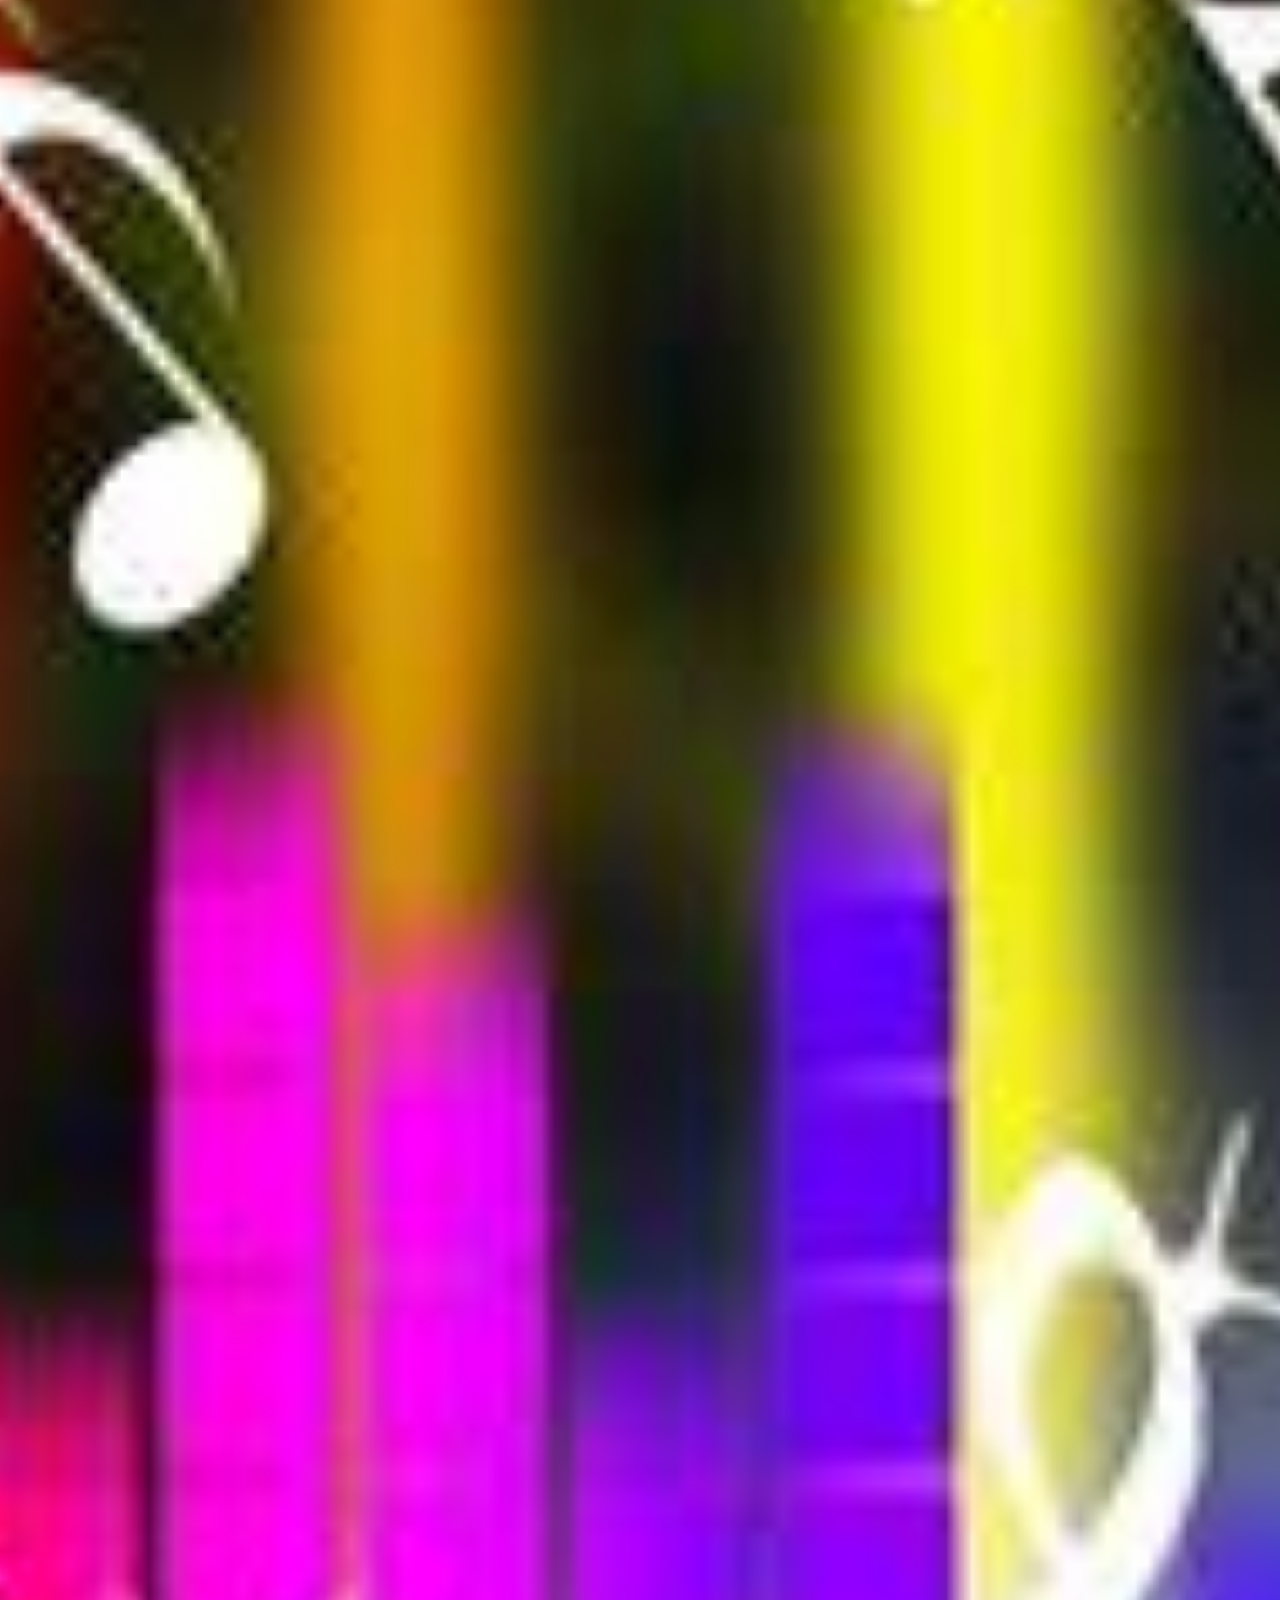
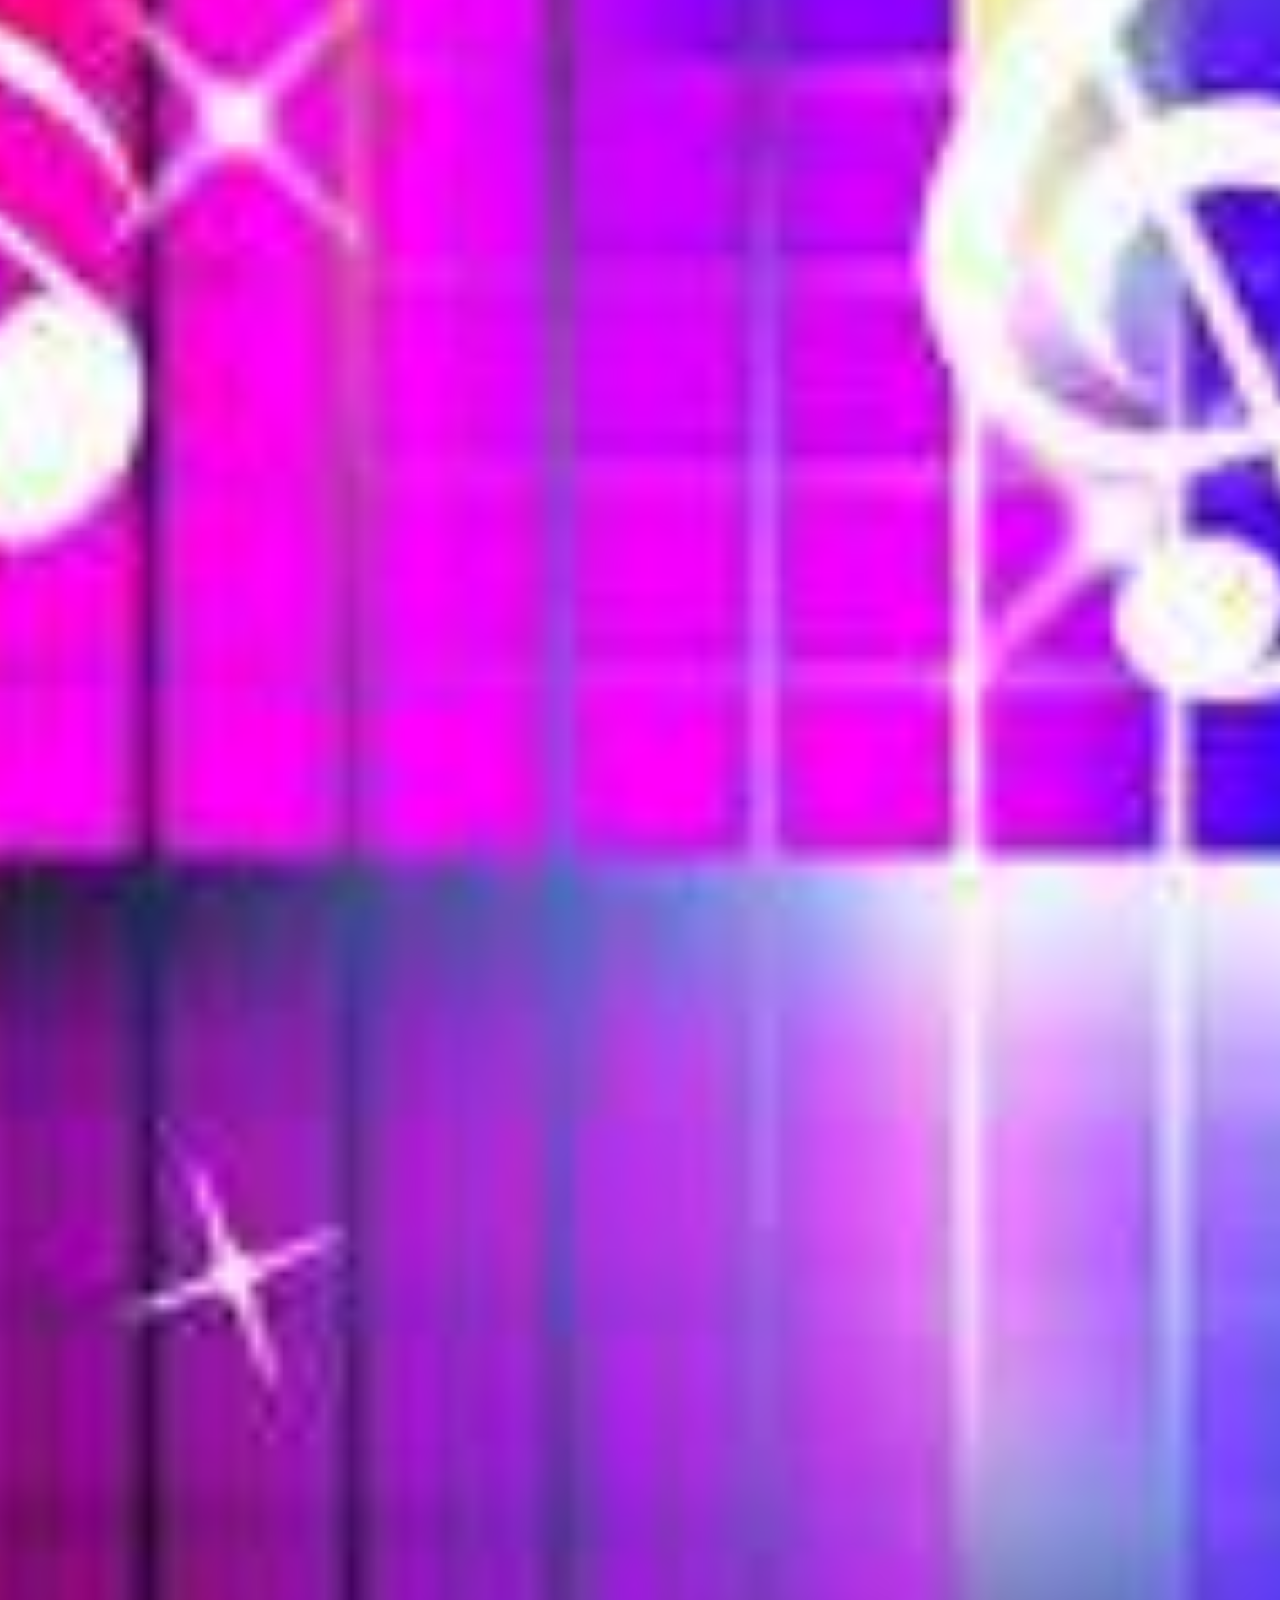
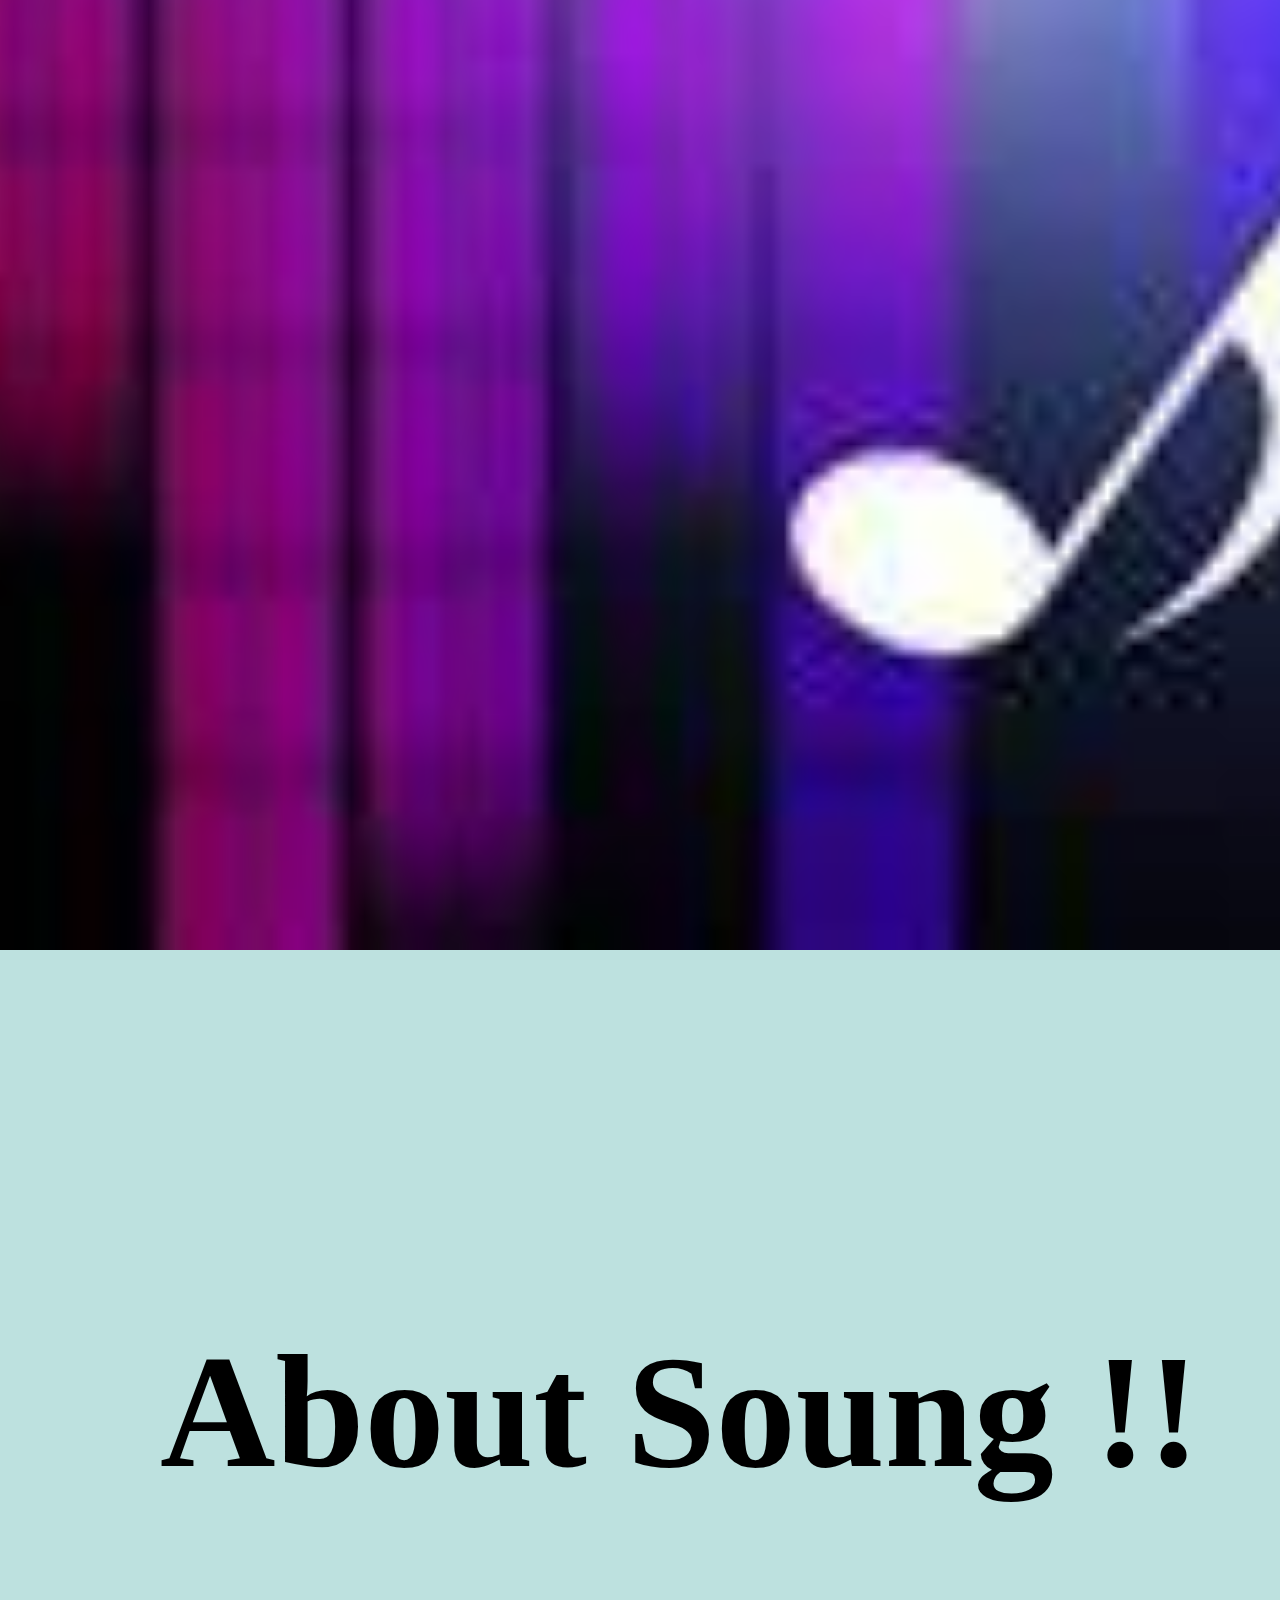
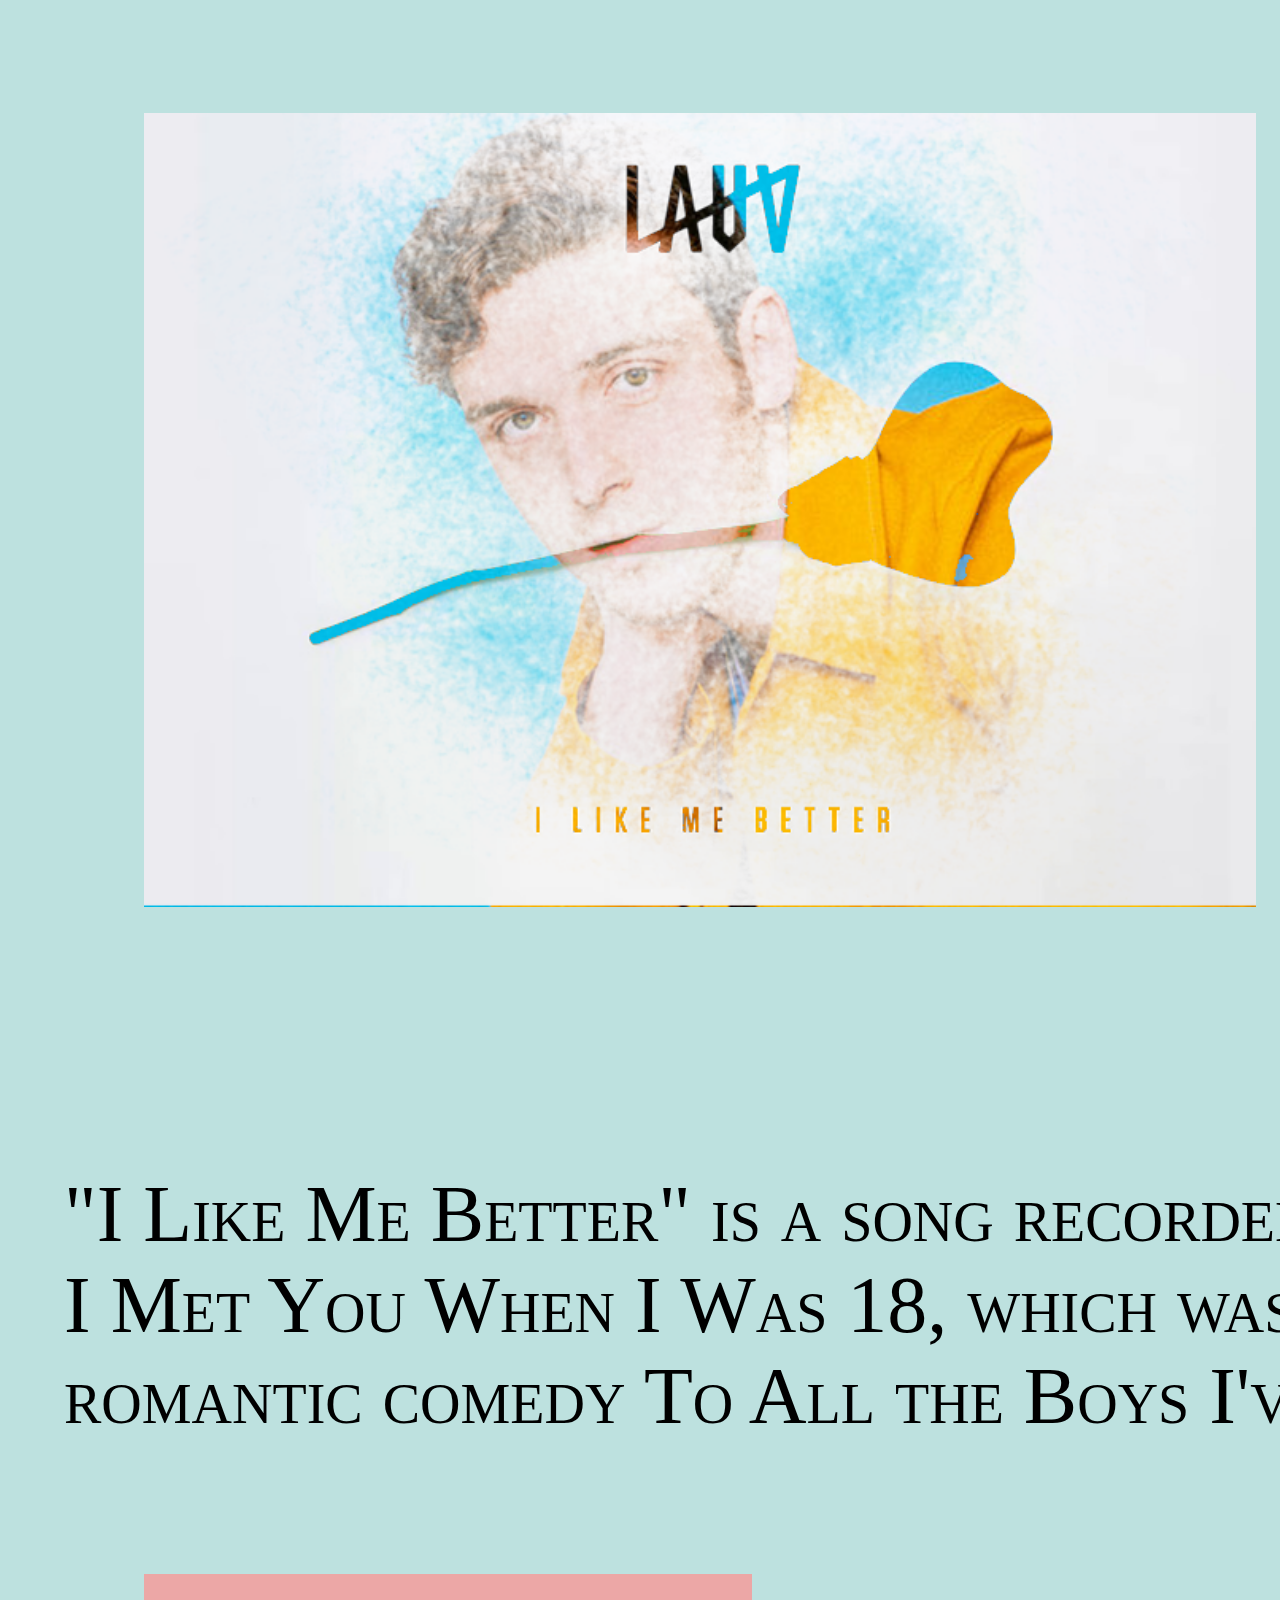
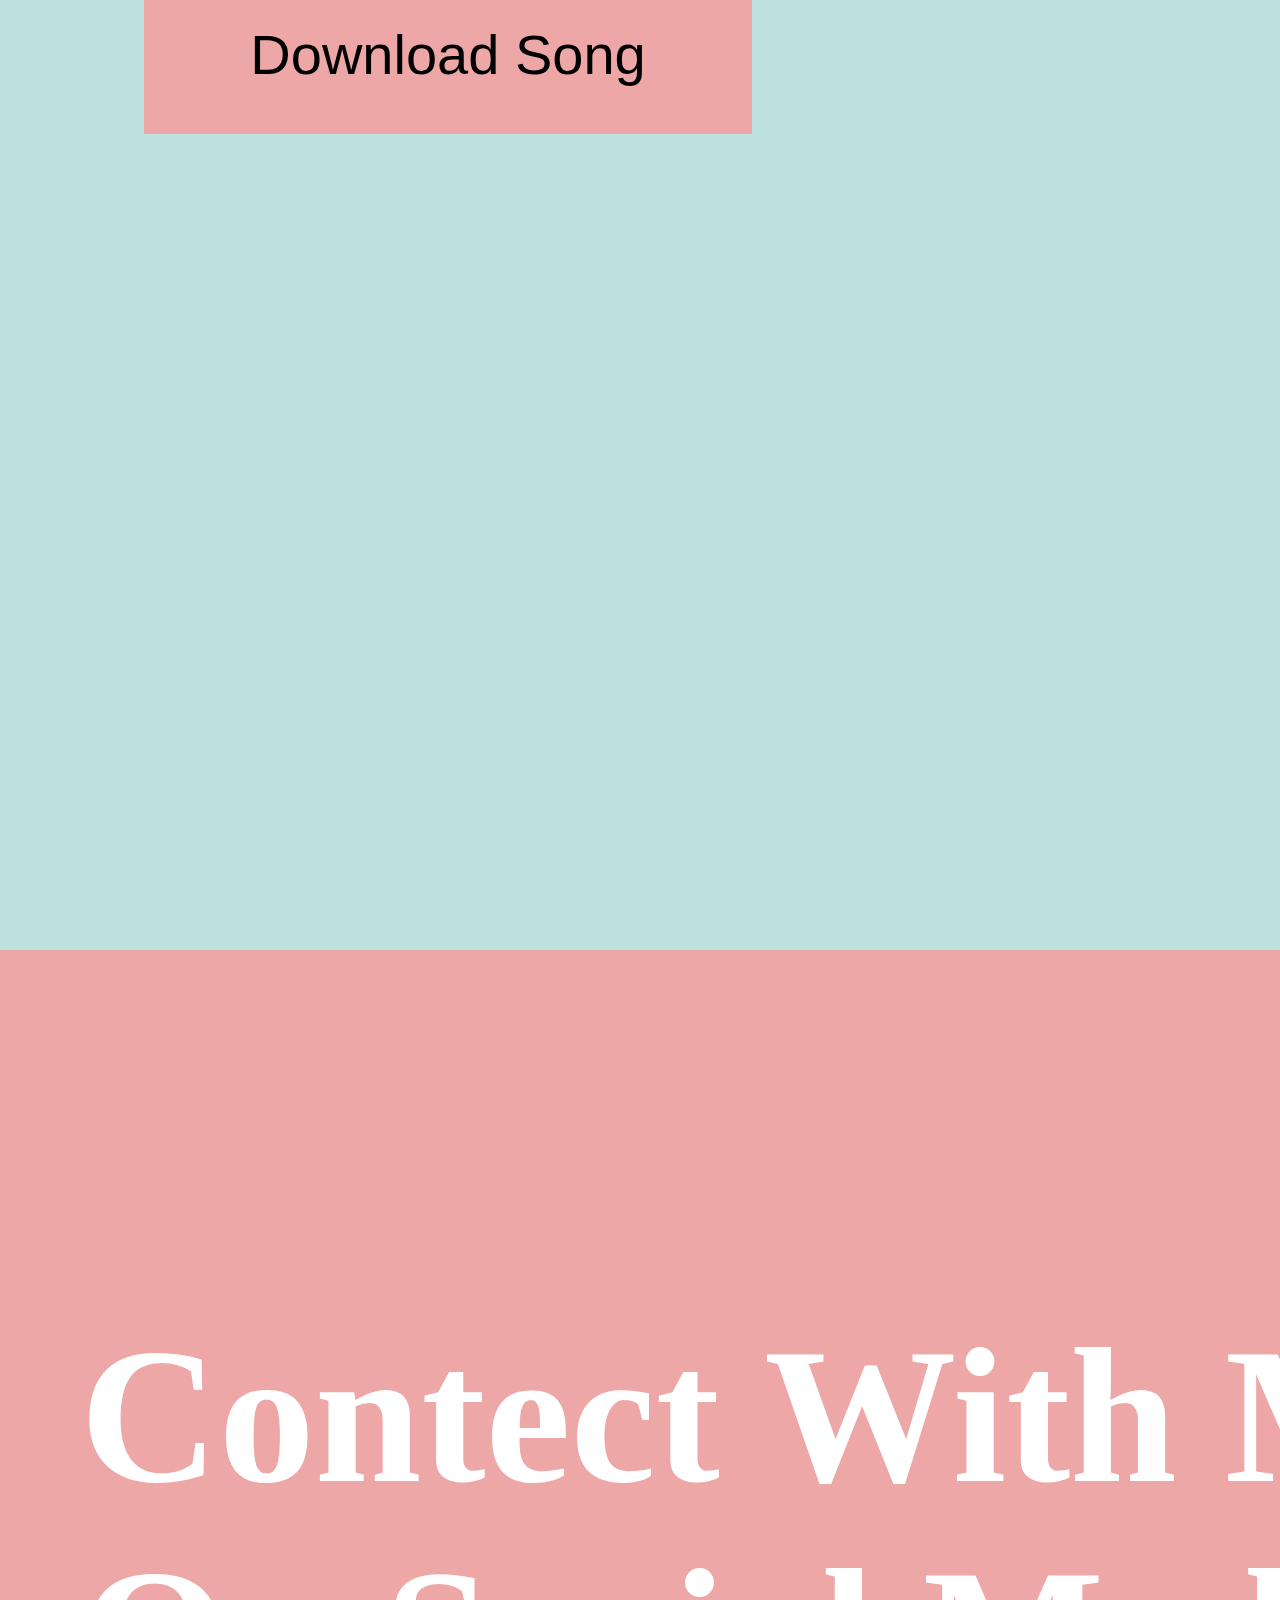
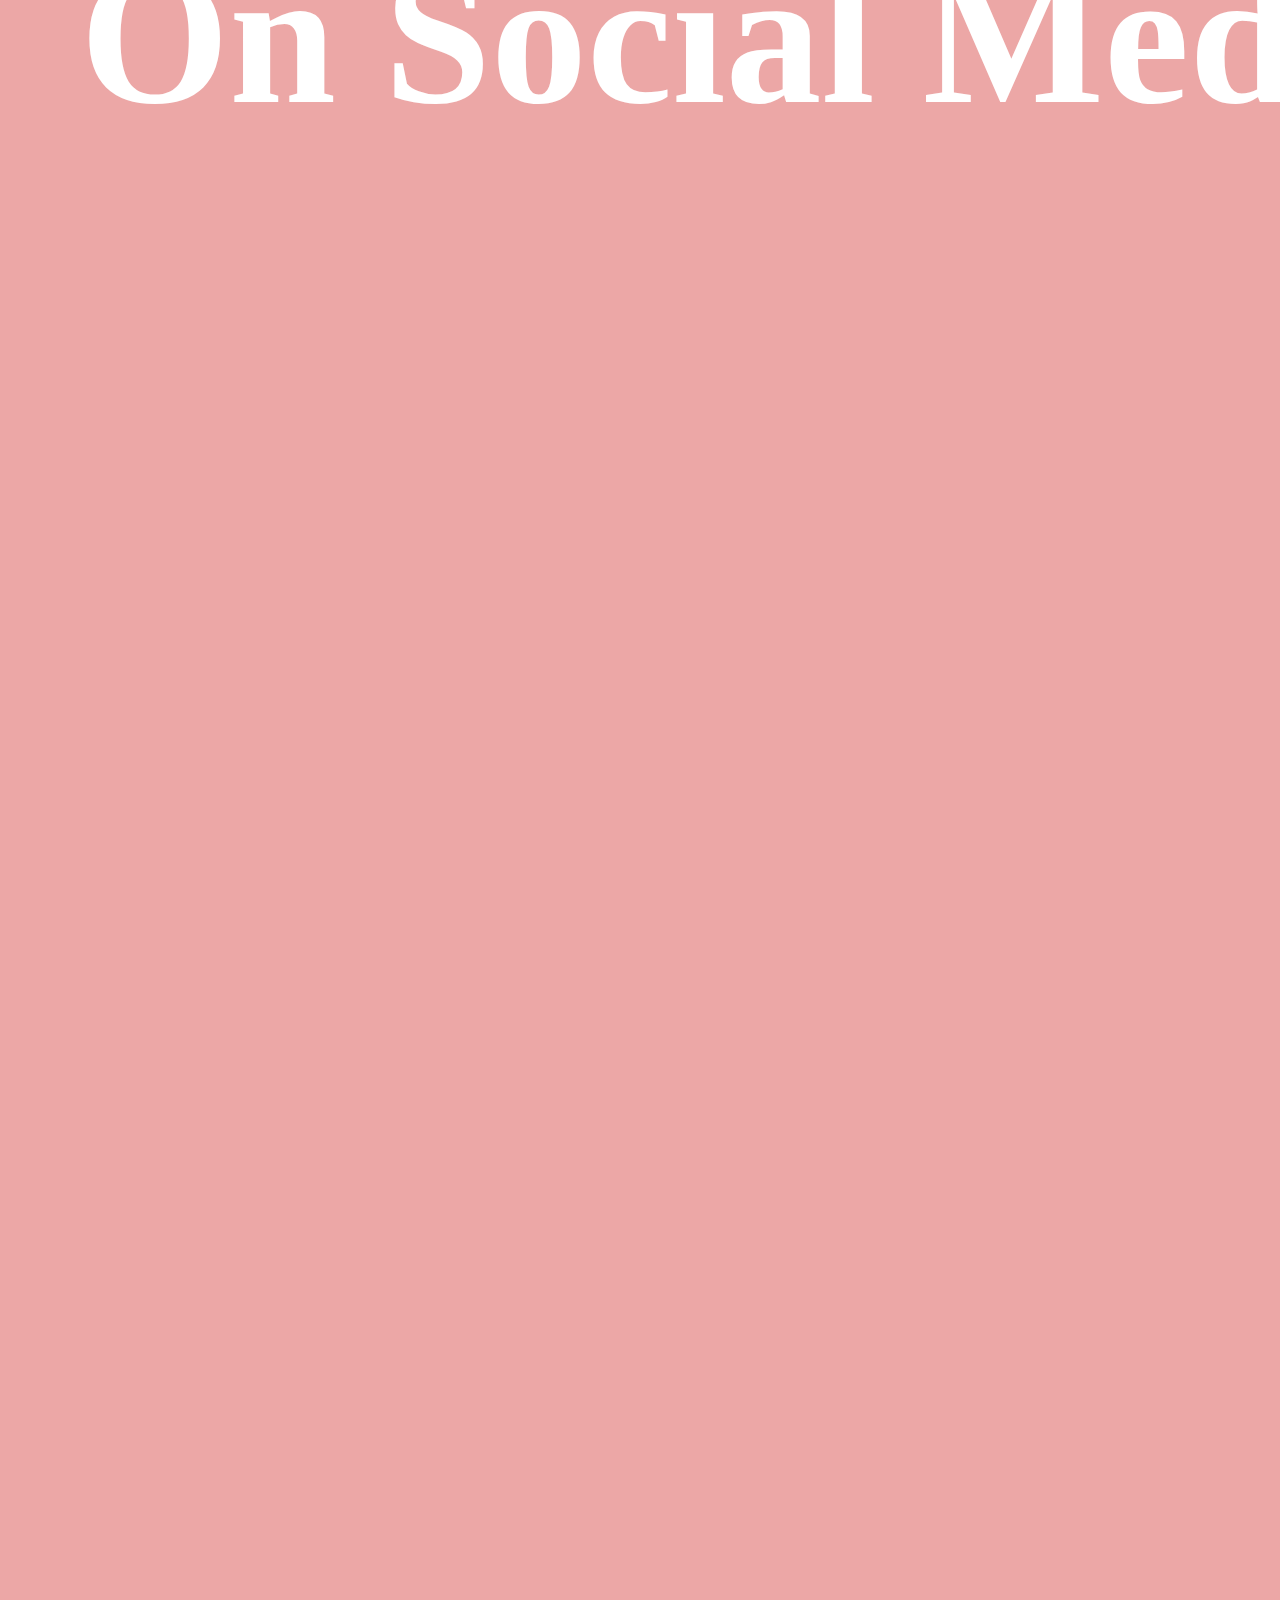
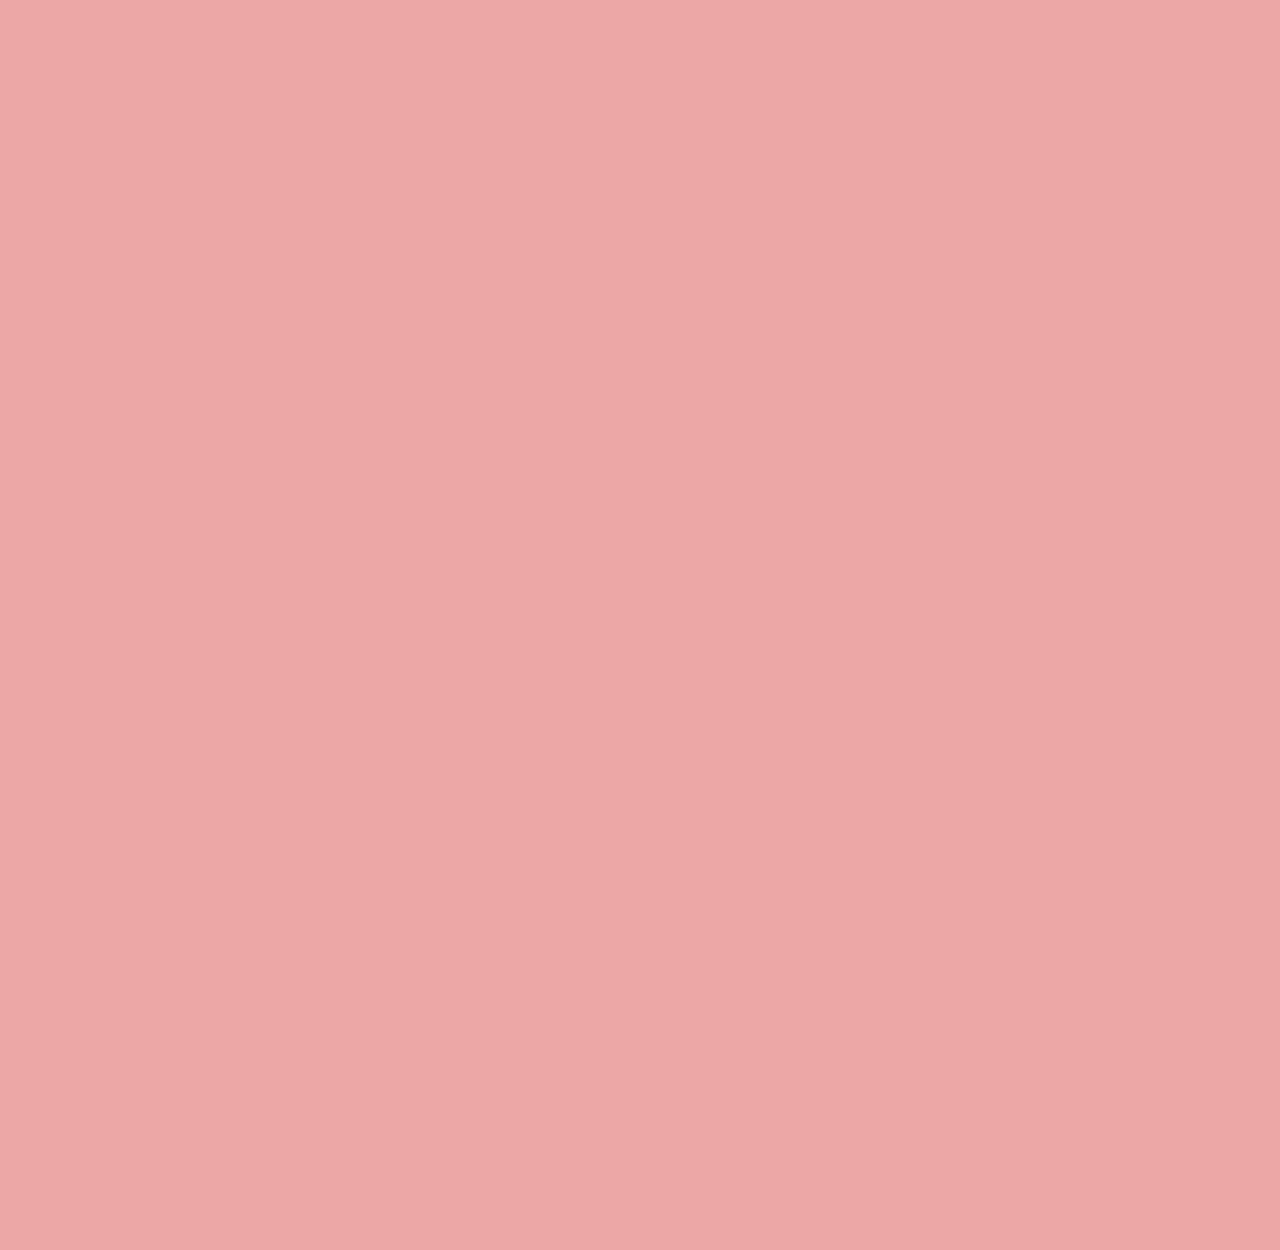
==== commit 446e4fdb: "Update musicList.html" ====
--- a/musicList.html
+++ b/musicList.html
@@ -11,7 +11,7 @@
 <body>
     <!-- Header part -->
     <div class="head">
-        <div class="heding">SOUNDSHOET  <i class="fa-solid fa-music" style="color: #ff03dd;"></i> <i class="fa-solid fa-bars"></i></div>
+        <div class="heding">SONGSHORTS  <i class="fa-solid fa-music" style="color: #ff03dd;"></i> <i class="fa-solid fa-bars"></i></div>
         <div class="menu">
             <ul>
                 <li>Play song</li>
@@ -156,4 +156,4 @@
 </div>
    
 </body>
-</html>+</html>
--- a/musicLIst.css
+++ b/musicLIst.css
@@ -264,7 +264,7 @@
 }
 
 .footer{
-    height: 2000px;
+    height: 3500px;
     width: 404%;
     background-color:#ECA7A6;
 
